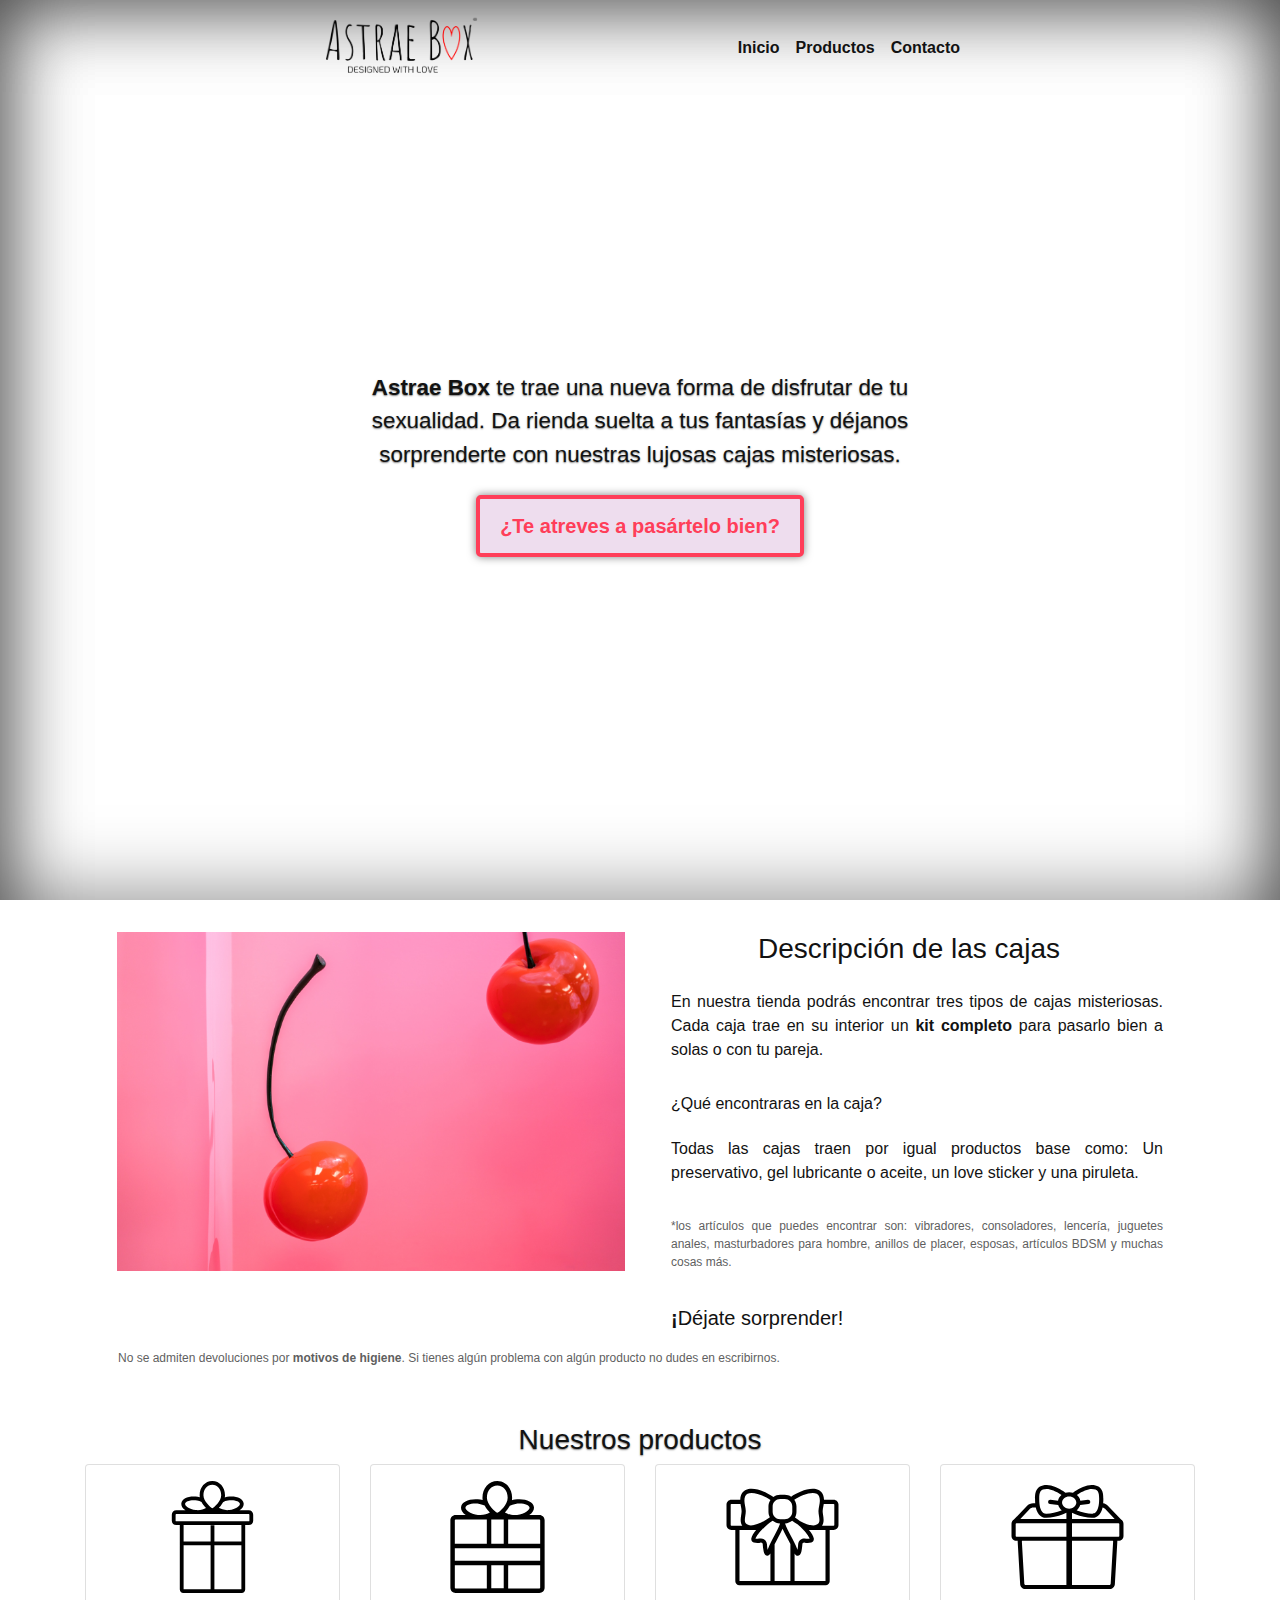
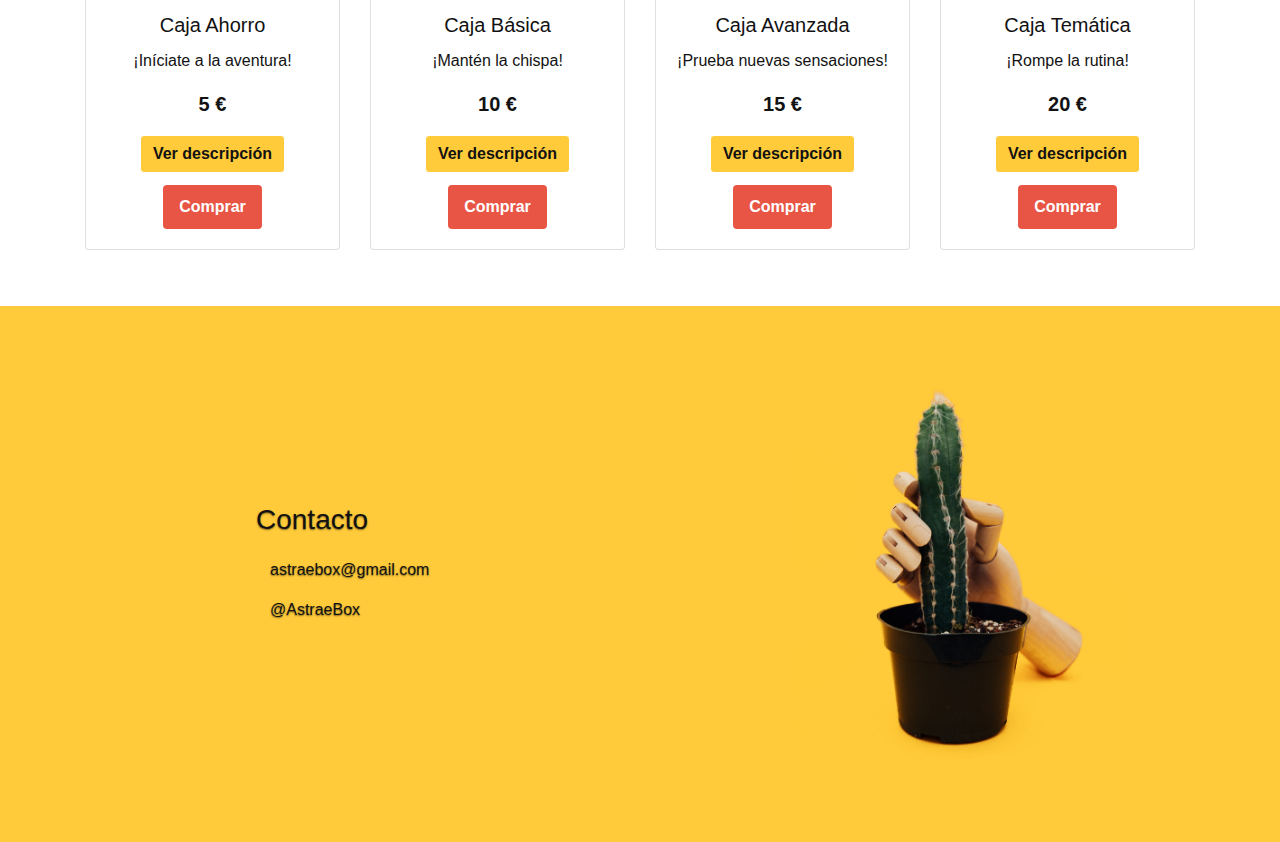
==== index.html @ c1726069 "Versión beta página inicio" ====
<!DOCTYPE html>
<html class="no-js" lang="en">
    <head>
        <title>Astrae Box</title>
        <meta name="description" content="Nuevas Sorpresas cada mes y sin Suscripciones. Descubre la Sexualidad como nunca antes.
        Para ti, para tu pareja o para tus amigos, adéntrate al mundo de la Pasión." />
        <meta http-equiv="x-ua-compatible" content="ie=edge">
	    <meta name="viewport" content="width=device-width, initial-scale=1.0" />

        <link rel="stylesheet" href="https://fonts.googleapis.com/css?family=Raleway:400,800">
        <link rel="stylesheet" href="https://use.fontawesome.com/releases/v5.5.0/css/all.css" integrity="sha384-B4dIYHKNBt8Bc12p+WXckhzcICo0wtJAoU8YZTY5qE0Id1GSseTk6S+L3BlXeVIU" crossorigin="anonymous">
        <!--link rel="stylesheet" href="/css/bootstrap.css">-->
        <link rel="stylesheet" href="https://stackpath.bootstrapcdn.com/bootstrap/4.1.3/css/bootstrap.min.css" integrity="sha384-MCw98/SFnGE8fJT3GXwEOngsV7Zt27NXFoaoApmYm81iuXoPkFOJwJ8ERdknLPMO" crossorigin="anonymous">
        <link rel="stylesheet" href="/css/styles.css">
    </head>

    <body class="text-center">
        <!-- Cover -->
        <div class="cover-container d-flex mx-auto">
            <div class="cover-wrapper d-flex p-3 mx-auto flex-column">
                <header class="masthead mb-auto">
                    <div class="inner">
                        <img class="masthead-brand nav-logotipo" src="/assets/logo.png" alt="Logotipo Astrae Box">                        
                    </div>
                    <nav class="nav navbar-expand-sm nav-masthead justify-content-center">
                        <a href="#descripcion" class="nav-link smooth-scroll">Inicio</a>
                        <a href="#productos" class="nav-link smooth-scroll">Productos</a>
                        <a href="#contacto" class="nav-link smooth-scroll">Contacto</a>
                    </nav>
                </header>
                <main role="main" class="inner cover">
                    <p class="cover-description"><b>Astrae Box</b> te trae una nueva forma de disfrutar de tu sexualidad. Da rienda suelta a tus fantasías y déjanos sorprenderte con nuestras lujosas cajas misteriosas.</p>
                    <p class="lead">
                        <a href="#productos" class="dat-btn btn btn-lg btn-secondary smooth-scroll">¿Te atreves a pasártelo bien?</a>
                    </p>
                </main>
                <footer class="mastfoot mt-auto">
                    <div class="inner">
                        <p><a class="flecha-abajo smooth-scroll" href="#descripcion">
                            <!--<i class="fas fa-angle-double-down"></i>-->
                            <i class="fas fa-angle-down"></i>
                        </a></p>
                    </div>
                </footer>
            </div>
        </div>
        <div class="secciones container-fluid">
            <!-- Descripción -->
            <div id="descripcion" class="descripcion-container seccion row mx-auto">
                <div class="col-sm-6">
                    <img class="img-fluid" src="/assets/cerezas.jpg" alt="">
                </div>
                <div class="col-sm-6 descripcion-texto">
                    <h3>Descripción de las cajas</h3>
                    <div class="text-justify">
                        <p>En nuestra tienda podrás encontrar tres tipos de cajas misteriosas. Cada caja trae en su interior un <b>kit completo</b> para pasarlo bien a solas o con tu pareja.<br/></p>
                        
                        <p class="h6">¿Qué encontraras en la caja?</p>
                        <p>Todas las cajas traen por igual productos base como: Un preservativo, gel lubricante o aceite, un love sticker y una piruleta.

                        <p class="texto-claro">*los artículos que puedes encontrar son: vibradores, consoladores, lencería, juguetes anales, masturbadores para hombre, anillos de placer, esposas, artículos BDSM y muchas cosas más.<br/></p>
                        <p class="blockquote"><span class="h5"><b>¡</b>Déjate sorprender!</span></p>
                    </div>
                </div>
                <span class="mensaje-devoluciones texto-claro text-center">No se admiten devoluciones por <b>motivos de higiene</b>. Si tienes algún problema con algún producto no dudes en escribirnos.</span>
            </div>
            <!-- Productos -->
            <div id="productos" class="productos-container row mx-auto">
                <h3 id="titulo-productos" class="text-center col-md-12">Nuestros productos</h3><br/>
                <div class="col-md-3">
                    <div class="card">
                        <img class="card-img-top" src="/assets/caja-ahorro.svg" alt="Card image cap">
                        <div class="card-body">
                            <h5 class="card-title">Caja Ahorro</h5>
                            <p class="card-text">¡Iníciate a la aventura!</p>
                            <p class="card-text"><span class="precio">5 €</span></p>
                            <a class="btn btn-primary" data-toggle="collapse" href="#descripcion-A" role="button" aria-expanded="false" aria-controls="descripcion-A">Ver descripción</a>
                            <a href="/comprar.html" class="btn btn-secondary btn-compra font-weight-bold">Comprar</a>
                            <div class="card-text collapse descripcion-producto text-left" id="descripcion-A">
                                <b class="">Descripción: <br/></b>
                                <ul class="list-group">
                                    <li class="list-group-item">Preservativo</li>
                                    <li class="list-group-item">Lubricante</li>
                                    <li class="list-group-item">Piruleta</li>
                                    <li class="list-group-item">Love sticker</li>
                                    <li class="list-group-item">Accesorio erótico</li>
                                </ul>
                            </div>
                        </div>
                    </div>
                </div>
                <div class="col-md-3">
                    <div class="card">
                        <img class="card-img-top" src="/assets/caja-s.svg" alt="Card image cap">
                        <div class="card-body">
                            <h5 class="card-title">Caja Básica</h5>
                            <p class="card-text">¡Mantén la chispa!</p>
                            <p class="card-text"><span class="precio">10 €</span></p>
                            <a class="btn btn-primary" data-toggle="collapse" href="#descripcion-S" role="button" aria-expanded="false" aria-controls="descripcion-S">Ver descripción</a>
                            <a href="/comprar.html" class="btn btn-secondary btn-compra font-weight-bold">Comprar</a>
                            <div class="card-text collapse descripcion-producto text-left" id="descripcion-S">
                                <b class="">Descripción: <br/></b>
                                <ul class="list-group">
                                    <li class="list-group-item">Preservativo</li>
                                    <li class="list-group-item">Lubricante</li>
                                    <li class="list-group-item">Piruleta</li>
                                    <li class="list-group-item">Love sticker</li>
                                    <li class="list-group-item">Juguete erótico</li>
                                </ul>
                            </div>
                        </div>
                    </div>
                </div>
                <div class="col-md-3">
                    <div class="card">
                        <img class="card-img-top" src="/assets/caja-m.svg" alt="Card image cap">
                        <div class="card-body">
                            <h5 class="card-title">Caja Avanzada</h5>
                            <p class="card-text">¡Prueba nuevas sensaciones!</p>
                            <p class="card-text"><span class="precio">15 €</span></p>
                            <a class="btn btn-primary" data-toggle="collapse" href="#descripcion-M" role="button" aria-expanded="false" aria-controls="descripcion-M">Ver descripción</a>
                            <a href="/comprar.html" class="btn btn-secondary btn-compra font-weight-bold">Comprar</a>
                            <div class="card-text collapse descripcion-producto text-left" id="descripcion-M">
                                <b class="">Descripción: <br/></b>
                                <ul class="list-group">
                                    <li class="list-group-item">Preservativo</li>
                                    <li class="list-group-item">Lubricante</li>
                                    <li class="list-group-item">Piruleta</li>
                                    <li class="list-group-item">Love sticker</li>
                                    <li class="list-group-item">Juguete erótico</li>
                                    <li class="list-group-item">Accesorio erótico</li>
                                    <li class="list-group-item">Lencería</li>
                                </ul>
                            </div>
                        </div>
                    </div>
                </div>
                <div class="col-md-3">
                    <div class="card">
                        <img class="card-img-top" src="/assets/caja-l-1.svg" alt="Card image cap">
                        <div class="card-body">
                            <h5 class="card-title">Caja Temática</h5>
                            <p class="card-text">¡Rompe la rutina!</p>
                            <p class="card-text"><span class="precio">20 €</span></p>
                            <a class="btn btn-primary" data-toggle="collapse" href="#descripcion-L" role="button" aria-expanded="false" aria-controls="descripcion-L">Ver descripción</a>
                            <a href="/comprar.html" class="btn btn-secondary btn-compra font-weight-bold">Comprar</a>
                            <div class="card-text collapse descripcion-producto text-left" id="descripcion-L">
                                <b class="">Descripción: <br/></b>
                                <ul class="list-group">
                                    <li class="list-group-item">
                                    Cajas TEMATIZADAS, cada mes una temática especial. <br/><br/>
                                    Puedes elegir la temática del mes en las encuestas de nuestro INSTAGRAM @astraebox
                                    </li>
                                </ul>
                            </div>
                        </div>
                    </div>
                </div>
            </div>
            <div id="contacto" class="contacto-container row">
                <div class="col-sm-6 my-auto text-left contacto-info">
                    <h3 class="titulo-contacto">Contacto</h3>
                    <span class="d-flex align-middle"><i class="far fa-envelope"></i>    astraebox@gmail.com<br/></span>
                    <span class="d-flex align-middle"><i class="fab fa-instagram"></i>    @AstraeBox</span>
                </div>
                <div class="col-sm-6">
                    <img class="img-fluid" src="/assets/img-contacto.jpg" alt="">
                </div>
            </div>
        </div>


        <!-- Scripts -->
        <script src="https://js.stripe.com/v3/"></script>
        <script src="/js/jquery.min.js"></script>
        <script src="/js/bootstrap.min.js"></script>
        <script>
            $("a.smooth-scroll").on('click', function(e) {
            
                // prevent default anchor click behavior
                e.preventDefault();
                
                // store hash
                var hash = this.hash;
                
                // animate
                $('html, body').animate({
                    scrollTop: $(hash).offset().top
                }, 300, function(){
                
                    // when done, add hash to url
                    // (default click behaviour)
                    window.location.hash = hash;
                });
                
            });
        </script>
    </body>
</html>
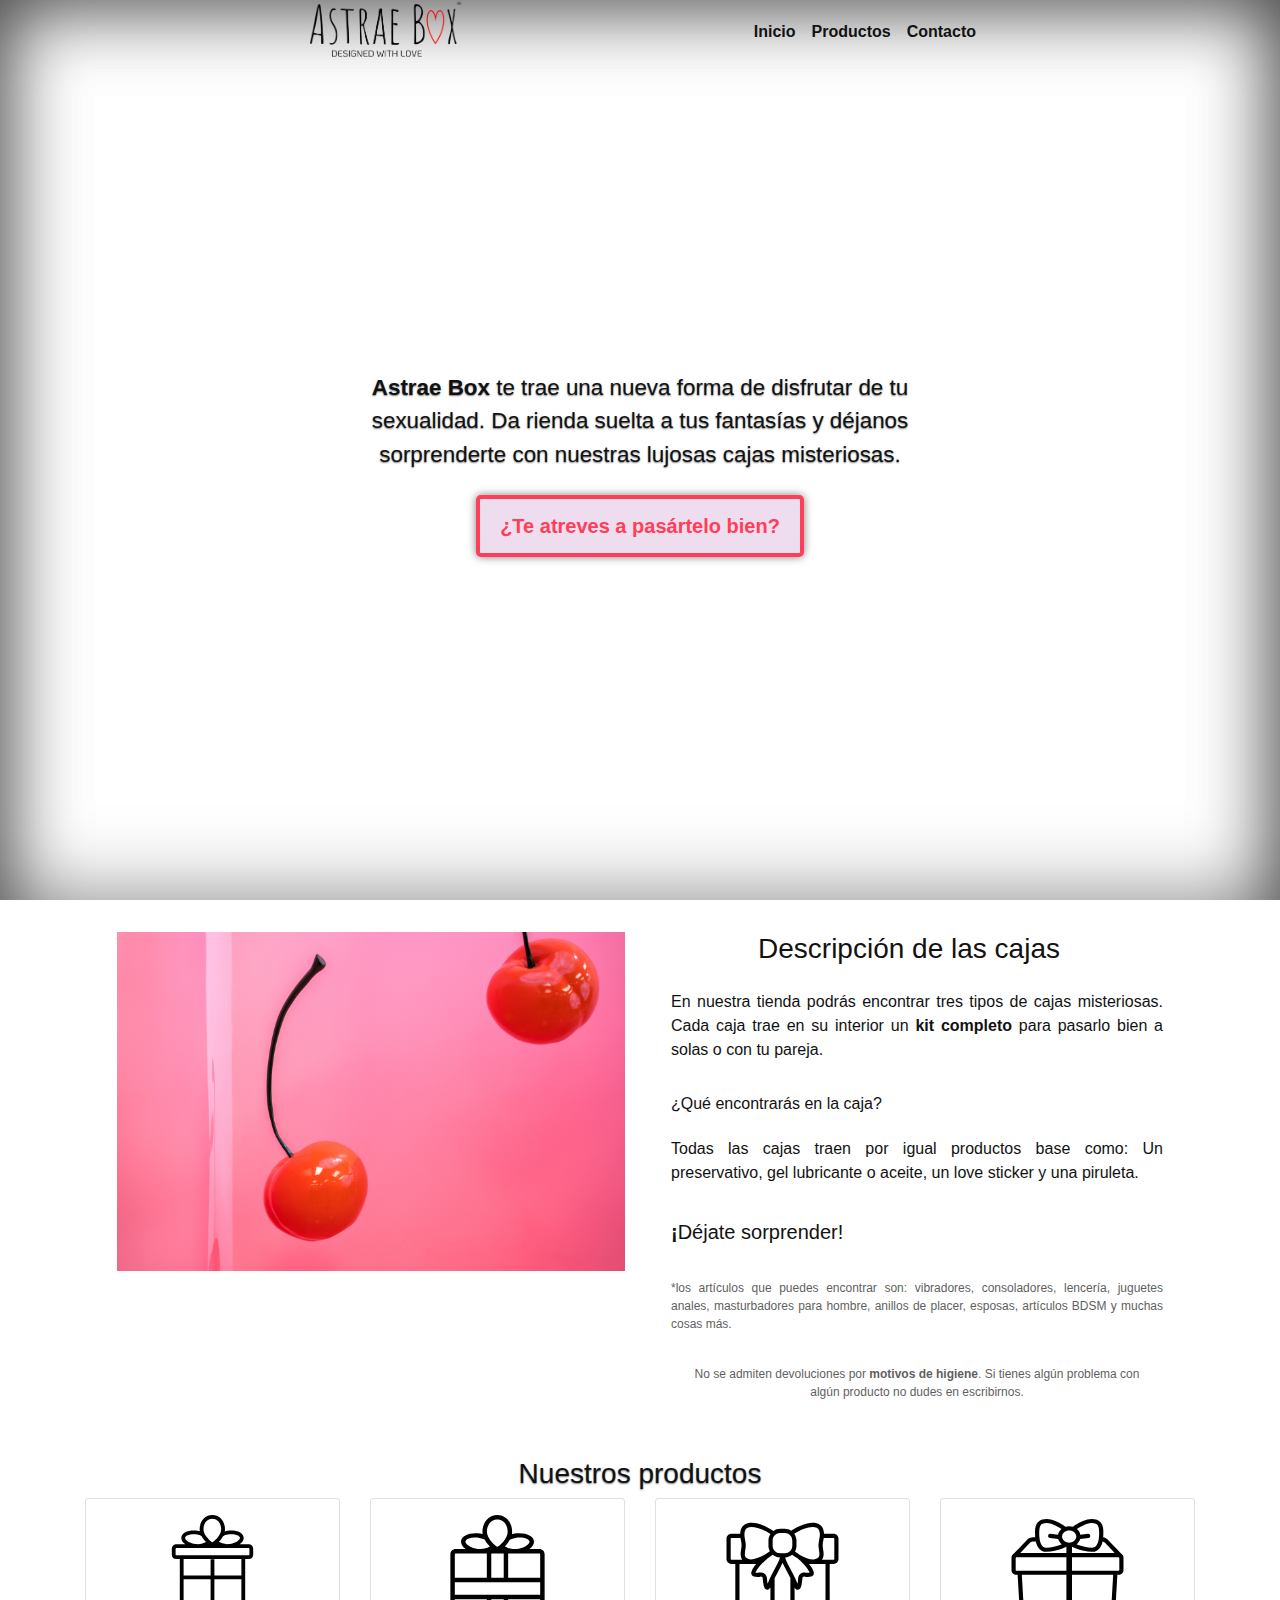
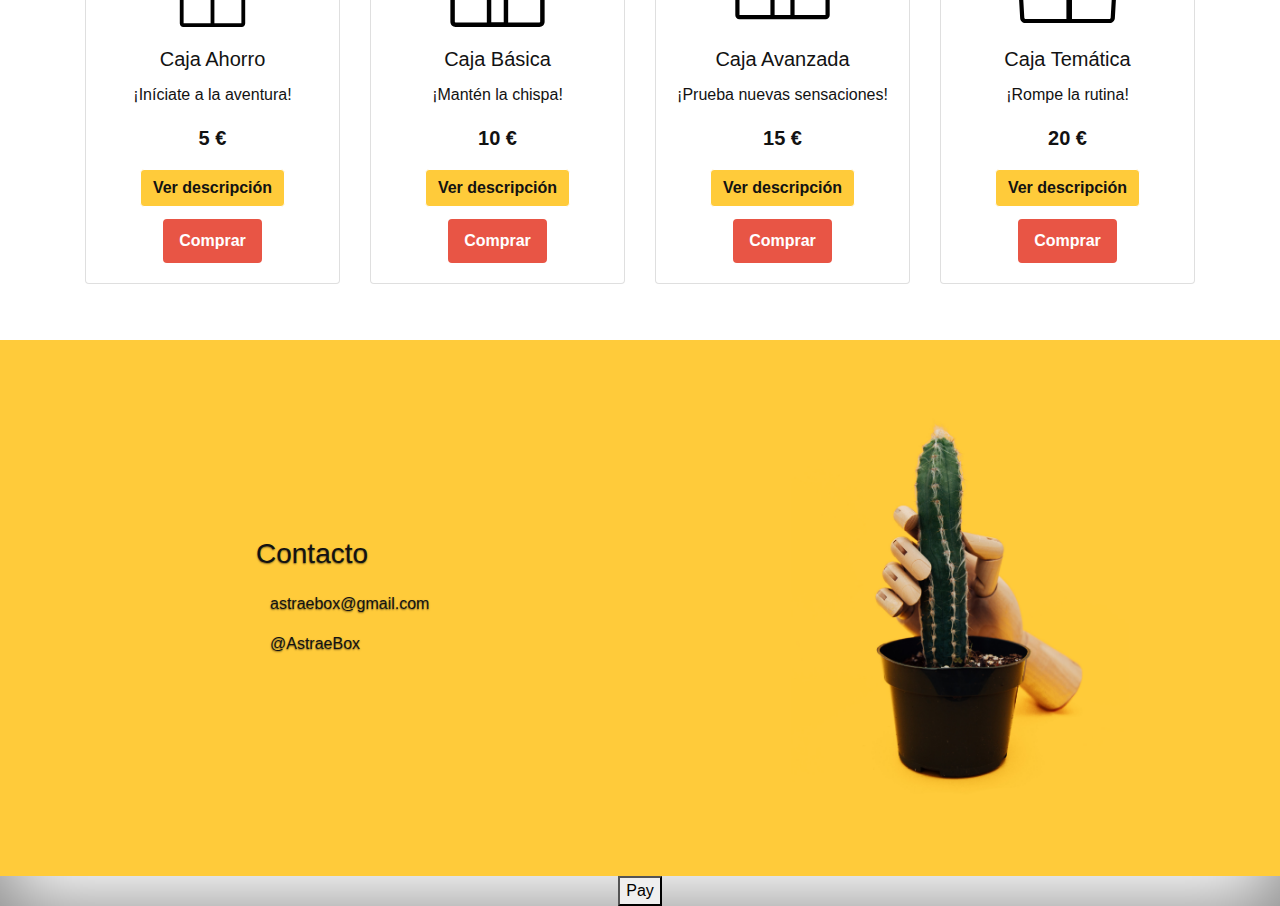
==== commit b80c4ef4: "Prueba final pago" ====
--- a/index.html
+++ b/index.html
@@ -1,199 +1,244 @@
 <!DOCTYPE html>
 <html class="no-js" lang="en">
-    <head>
-        <title>Astrae Box</title>
-        <meta name="description" content="Nuevas Sorpresas cada mes y sin Suscripciones. Descubre la Sexualidad como nunca antes.
-        Para ti, para tu pareja o para tus amigos, adéntrate al mundo de la Pasión." />
-        <meta http-equiv="x-ua-compatible" content="ie=edge">
-	    <meta name="viewport" content="width=device-width, initial-scale=1.0" />
-
-        <link rel="stylesheet" href="https://fonts.googleapis.com/css?family=Raleway:400,800">
-        <link rel="stylesheet" href="https://use.fontawesome.com/releases/v5.5.0/css/all.css" integrity="sha384-B4dIYHKNBt8Bc12p+WXckhzcICo0wtJAoU8YZTY5qE0Id1GSseTk6S+L3BlXeVIU" crossorigin="anonymous">
-        <!--link rel="stylesheet" href="/css/bootstrap.css">-->
-        <link rel="stylesheet" href="https://stackpath.bootstrapcdn.com/bootstrap/4.1.3/css/bootstrap.min.css" integrity="sha384-MCw98/SFnGE8fJT3GXwEOngsV7Zt27NXFoaoApmYm81iuXoPkFOJwJ8ERdknLPMO" crossorigin="anonymous">
-        <link rel="stylesheet" href="/css/styles.css">
-    </head>
-
-    <body class="text-center">
-        <!-- Cover -->
-        <div class="cover-container d-flex mx-auto">
-            <div class="cover-wrapper d-flex p-3 mx-auto flex-column">
-                <header class="masthead mb-auto">
-                    <div class="inner">
-                        <img class="masthead-brand nav-logotipo" src="/assets/logo.png" alt="Logotipo Astrae Box">                        
-                    </div>
-                    <nav class="nav navbar-expand-sm nav-masthead justify-content-center">
-                        <a href="#descripcion" class="nav-link smooth-scroll">Inicio</a>
-                        <a href="#productos" class="nav-link smooth-scroll">Productos</a>
-                        <a href="#contacto" class="nav-link smooth-scroll">Contacto</a>
-                    </nav>
-                </header>
-                <main role="main" class="inner cover">
-                    <p class="cover-description"><b>Astrae Box</b> te trae una nueva forma de disfrutar de tu sexualidad. Da rienda suelta a tus fantasías y déjanos sorprenderte con nuestras lujosas cajas misteriosas.</p>
-                    <p class="lead">
-                        <a href="#productos" class="dat-btn btn btn-lg btn-secondary smooth-scroll">¿Te atreves a pasártelo bien?</a>
-                    </p>
-                </main>
-                <footer class="mastfoot mt-auto">
-                    <div class="inner">
-                        <p><a class="flecha-abajo smooth-scroll" href="#descripcion">
-                            <!--<i class="fas fa-angle-double-down"></i>-->
-                            <i class="fas fa-angle-down"></i>
-                        </a></p>
-                    </div>
-                </footer>
-            </div>
-        </div>
-        <div class="secciones container-fluid">
-            <!-- Descripción -->
-            <div id="descripcion" class="descripcion-container seccion row mx-auto">
-                <div class="col-sm-6">
-                    <img class="img-fluid" src="/assets/cerezas.jpg" alt="">
-                </div>
-                <div class="col-sm-6 descripcion-texto">
-                    <h3>Descripción de las cajas</h3>
-                    <div class="text-justify">
-                        <p>En nuestra tienda podrás encontrar tres tipos de cajas misteriosas. Cada caja trae en su interior un <b>kit completo</b> para pasarlo bien a solas o con tu pareja.<br/></p>
-                        
-                        <p class="h6">¿Qué encontraras en la caja?</p>
-                        <p>Todas las cajas traen por igual productos base como: Un preservativo, gel lubricante o aceite, un love sticker y una piruleta.
-
-                        <p class="texto-claro">*los artículos que puedes encontrar son: vibradores, consoladores, lencería, juguetes anales, masturbadores para hombre, anillos de placer, esposas, artículos BDSM y muchas cosas más.<br/></p>
-                        <p class="blockquote"><span class="h5"><b>¡</b>Déjate sorprender!</span></p>
-                    </div>
-                </div>
-                <span class="mensaje-devoluciones texto-claro text-center">No se admiten devoluciones por <b>motivos de higiene</b>. Si tienes algún problema con algún producto no dudes en escribirnos.</span>
-            </div>
-            <!-- Productos -->
-            <div id="productos" class="productos-container row mx-auto">
-                <h3 id="titulo-productos" class="text-center col-md-12">Nuestros productos</h3><br/>
-                <div class="col-md-3">
-                    <div class="card">
-                        <img class="card-img-top" src="/assets/caja-ahorro.svg" alt="Card image cap">
-                        <div class="card-body">
-                            <h5 class="card-title">Caja Ahorro</h5>
-                            <p class="card-text">¡Iníciate a la aventura!</p>
-                            <p class="card-text"><span class="precio">5 €</span></p>
-                            <a class="btn btn-primary" data-toggle="collapse" href="#descripcion-A" role="button" aria-expanded="false" aria-controls="descripcion-A">Ver descripción</a>
-                            <a href="/comprar.html" class="btn btn-secondary btn-compra font-weight-bold">Comprar</a>
-                            <div class="card-text collapse descripcion-producto text-left" id="descripcion-A">
-                                <b class="">Descripción: <br/></b>
-                                <ul class="list-group">
-                                    <li class="list-group-item">Preservativo</li>
-                                    <li class="list-group-item">Lubricante</li>
-                                    <li class="list-group-item">Piruleta</li>
-                                    <li class="list-group-item">Love sticker</li>
-                                    <li class="list-group-item">Accesorio erótico</li>
-                                </ul>
-                            </div>
-                        </div>
-                    </div>
-                </div>
-                <div class="col-md-3">
-                    <div class="card">
-                        <img class="card-img-top" src="/assets/caja-s.svg" alt="Card image cap">
-                        <div class="card-body">
-                            <h5 class="card-title">Caja Básica</h5>
-                            <p class="card-text">¡Mantén la chispa!</p>
-                            <p class="card-text"><span class="precio">10 €</span></p>
-                            <a class="btn btn-primary" data-toggle="collapse" href="#descripcion-S" role="button" aria-expanded="false" aria-controls="descripcion-S">Ver descripción</a>
-                            <a href="/comprar.html" class="btn btn-secondary btn-compra font-weight-bold">Comprar</a>
-                            <div class="card-text collapse descripcion-producto text-left" id="descripcion-S">
-                                <b class="">Descripción: <br/></b>
-                                <ul class="list-group">
-                                    <li class="list-group-item">Preservativo</li>
-                                    <li class="list-group-item">Lubricante</li>
-                                    <li class="list-group-item">Piruleta</li>
-                                    <li class="list-group-item">Love sticker</li>
-                                    <li class="list-group-item">Juguete erótico</li>
-                                </ul>
-                            </div>
-                        </div>
-                    </div>
-                </div>
-                <div class="col-md-3">
-                    <div class="card">
-                        <img class="card-img-top" src="/assets/caja-m.svg" alt="Card image cap">
-                        <div class="card-body">
-                            <h5 class="card-title">Caja Avanzada</h5>
-                            <p class="card-text">¡Prueba nuevas sensaciones!</p>
-                            <p class="card-text"><span class="precio">15 €</span></p>
-                            <a class="btn btn-primary" data-toggle="collapse" href="#descripcion-M" role="button" aria-expanded="false" aria-controls="descripcion-M">Ver descripción</a>
-                            <a href="/comprar.html" class="btn btn-secondary btn-compra font-weight-bold">Comprar</a>
-                            <div class="card-text collapse descripcion-producto text-left" id="descripcion-M">
-                                <b class="">Descripción: <br/></b>
-                                <ul class="list-group">
-                                    <li class="list-group-item">Preservativo</li>
-                                    <li class="list-group-item">Lubricante</li>
-                                    <li class="list-group-item">Piruleta</li>
-                                    <li class="list-group-item">Love sticker</li>
-                                    <li class="list-group-item">Juguete erótico</li>
-                                    <li class="list-group-item">Accesorio erótico</li>
-                                    <li class="list-group-item">Lencería</li>
-                                </ul>
-                            </div>
-                        </div>
-                    </div>
-                </div>
-                <div class="col-md-3">
-                    <div class="card">
-                        <img class="card-img-top" src="/assets/caja-l-1.svg" alt="Card image cap">
-                        <div class="card-body">
-                            <h5 class="card-title">Caja Temática</h5>
-                            <p class="card-text">¡Rompe la rutina!</p>
-                            <p class="card-text"><span class="precio">20 €</span></p>
-                            <a class="btn btn-primary" data-toggle="collapse" href="#descripcion-L" role="button" aria-expanded="false" aria-controls="descripcion-L">Ver descripción</a>
-                            <a href="/comprar.html" class="btn btn-secondary btn-compra font-weight-bold">Comprar</a>
-                            <div class="card-text collapse descripcion-producto text-left" id="descripcion-L">
-                                <b class="">Descripción: <br/></b>
-                                <ul class="list-group">
-                                    <li class="list-group-item">
-                                    Cajas TEMATIZADAS, cada mes una temática especial. <br/><br/>
-                                    Puedes elegir la temática del mes en las encuestas de nuestro INSTAGRAM @astraebox
-                                    </li>
-                                </ul>
-                            </div>
-                        </div>
-                    </div>
-                </div>
-            </div>
-            <div id="contacto" class="contacto-container row">
-                <div class="col-sm-6 my-auto text-left contacto-info">
-                    <h3 class="titulo-contacto">Contacto</h3>
-                    <span class="d-flex align-middle"><i class="far fa-envelope"></i>    astraebox@gmail.com<br/></span>
-                    <span class="d-flex align-middle"><i class="fab fa-instagram"></i>    @AstraeBox</span>
-                </div>
-                <div class="col-sm-6">
-                    <img class="img-fluid" src="/assets/img-contacto.jpg" alt="">
-                </div>
-            </div>
-        </div>
-
-
-        <!-- Scripts -->
-        <script src="https://js.stripe.com/v3/"></script>
-        <script src="/js/jquery.min.js"></script>
-        <script src="/js/bootstrap.min.js"></script>
-        <script>
-            $("a.smooth-scroll").on('click', function(e) {
+<head>
+    <title>Astrae Box</title>
+    <meta name="description" content="Nuevas Sorpresas cada mes y sin Suscripciones. Descubre la Sexualidad como nunca antes.
+    Para ti, para tu pareja o para tus amigos, adéntrate al mundo de la Pasión." />
+    <meta http-equiv="x-ua-compatible" content="ie=edge">
+    <meta name="viewport" content="width=device-width, initial-scale=1.0" />
+
+    <link rel="stylesheet" href="https://fonts.googleapis.com/css?family=Raleway:400,800">
+    <link rel="stylesheet" href="https://use.fontawesome.com/releases/v5.5.0/css/all.css" integrity="sha384-B4dIYHKNBt8Bc12p+WXckhzcICo0wtJAoU8YZTY5qE0Id1GSseTk6S+L3BlXeVIU" crossorigin="anonymous">
+    <!--link rel="stylesheet" href="/css/bootstrap.css">-->
+    <link rel="stylesheet" href="https://stackpath.bootstrapcdn.com/bootstrap/4.1.3/css/bootstrap.min.css" integrity="sha384-MCw98/SFnGE8fJT3GXwEOngsV7Zt27NXFoaoApmYm81iuXoPkFOJwJ8ERdknLPMO" crossorigin="anonymous">
+    <link rel="stylesheet" href="/css/styles.css">
+</head>
+<body class="text-center">
+    <!-- Sección Cover -->
+    <div class="cover-container d-flex mx-auto">
+        <div class="cover-wrapper d-flex mx-auto flex-column">
+            <header class="masthead mb-auto">
+                <div class="inner">
+                    <img class="masthead-brand nav-logotipo" src="/assets/logo.png" alt="Logotipo Astrae Box">                        
+                </div>
+                <nav class="nav navbar-expand-sm nav-masthead justify-content-center">
+                    <a href="#descripcion" class="nav-link smooth-scroll">Inicio</a>
+                    <a href="#productos" class="nav-link smooth-scroll">Productos</a>
+                    <a href="#contacto" class="nav-link smooth-scroll">Contacto</a>
+                </nav>
+            </header>
+            <main role="main" class="inner cover">
+                <p class="cover-description"><b>Astrae Box</b> te trae una nueva forma de disfrutar de tu sexualidad. Da rienda suelta a tus fantasías y déjanos sorprenderte con nuestras lujosas cajas misteriosas.</p>
+                <p class="lead">
+                    <a href="#productos" id="boton-action" class="dat-btn btn btn-lg btn-secondary smooth-scroll">¿Te atreves a pasártelo bien?</a>
+                </p>
+            </main>
+            <footer class="mastfoot mt-auto">
+                <div class="inner">
+                    <p><a class="flecha-abajo smooth-scroll" href="#descripcion">
+                        <!--<i class="fas fa-angle-double-down"></i>-->
+                        <i class="fas fa-angle-down"></i>
+                    </a></p>
+                </div>
+            </footer>
+        </div>
+    </div>
+    <!-- Wrapper resto de secciones -->
+    <div class="secciones container-fluid">
+        <!-- Sección Descripción -->
+        <div id="descripcion" class="descripcion-container seccion row mx-auto">
+            <div class="col-sm-6">
+                <img class="img-fluid" src="/assets/cerezas.jpg" alt="">
+            </div>
+            <div class="col-sm-6 descripcion-texto">
+                <h3>Descripción de las cajas</h3>
+                <div class="text-justify">
+                    <p>En nuestra tienda podrás encontrar tres tipos de cajas misteriosas. Cada caja trae en su interior un <b>kit completo</b> para pasarlo bien a solas o con tu pareja.<br/></p>
+                    
+                    <p class="h6">¿Qué encontrarás en la caja?</p>
+                    <p>Todas las cajas traen por igual productos base como: Un preservativo, gel lubricante o aceite, un love sticker y una piruleta.
+                    <p class="blockquote"><span class="h5"><b>¡</b>Déjate sorprender!</span></p>
+                    <!-- Aclaraciones -->
+                    <p class="texto-claro">*los artículos que puedes encontrar son: vibradores, consoladores, lencería, juguetes anales, masturbadores para hombre, anillos de placer, esposas, artículos BDSM y muchas cosas más.<br/></p>
+                    <p class="mensaje-devoluciones texto-claro">No se admiten devoluciones por <b>motivos de higiene</b>. Si tienes algún problema con algún producto no dudes en escribirnos.</p>
+                </div>
+            </div>
             
-                // prevent default anchor click behavior
-                e.preventDefault();
+        </div>
+        <!-- Sección Productos -->
+        <div id="productos" class="productos-container row mx-auto">
+            <h3 id="titulo-productos" class="text-center col-md-12">Nuestros productos</h3><br/>
+            <div class="col-md-3 tarjeta-producto">
+                <div class="card">
+                    <img class="card-img-top" src="/assets/caja-ahorro.svg" alt="Card image cap">
+                    <div class="card-body">
+                        <h5 class="card-title">Caja Ahorro</h5>
+                        <p class="card-text">¡Iníciate a la aventura!</p>
+                        <p class="card-text"><span class="precio">5 €</span></p>
+                        <a class="btn btn-primary" data-toggle="collapse" href="#descripcion-A" role="button" aria-expanded="false" aria-controls="descripcion-A">Ver descripción</a>
+                        <a href="/comprar.html?caja=a" class="btn btn-secondary btn-compra font-weight-bold">Comprar</a>
+                        <div class="card-text collapse descripcion-producto text-left" id="descripcion-A">
+                            <b class="">Descripción: <br/></b>
+                            <ul class="list-group">
+                                <li class="list-group-item">Preservativo</li>
+                                <li class="list-group-item">Lubricante</li>
+                                <li class="list-group-item">Piruleta</li>
+                                <li class="list-group-item">Love sticker</li>
+                                <li class="list-group-item">Accesorio erótico</li>
+                            </ul>
+                        </div>
+                    </div>
+                </div>
+            </div>
+            <div class="col-md-3 tarjeta-producto">
+                <div class="card">
+                    <img class="card-img-top" src="/assets/caja-s.svg" alt="Card image cap">
+                    <div class="card-body">
+                        <h5 class="card-title">Caja Básica</h5>
+                        <p class="card-text">¡Mantén la chispa!</p>
+                        <p class="card-text"><span class="precio">10 €</span></p>
+                        <a class="btn btn-primary" data-toggle="collapse" href="#descripcion-S" role="button" aria-expanded="false" aria-controls="descripcion-S">Ver descripción</a>
+                        <a href="/comprar.html?caja=s" class="btn btn-secondary btn-compra font-weight-bold">Comprar</a>
+                        <div class="card-text collapse descripcion-producto text-left" id="descripcion-S">
+                            <b class="">Descripción: <br/></b>
+                            <ul class="list-group">
+                                <li class="list-group-item">Preservativo</li>
+                                <li class="list-group-item">Lubricante</li>
+                                <li class="list-group-item">Piruleta</li>
+                                <li class="list-group-item">Love sticker</li>
+                                <li class="list-group-item">Juguete erótico</li>
+                            </ul>
+                        </div>
+                    </div>
+                </div>
+            </div>
+            <div class="col-md-3 tarjeta-producto">
+                <div class="card">
+                    <img class="card-img-top" src="/assets/caja-m.svg" alt="Card image cap">
+                    <div class="card-body">
+                        <h5 class="card-title">Caja Avanzada</h5>
+                        <p class="card-text">¡Prueba nuevas sensaciones!</p>
+                        <p class="card-text"><span class="precio">15 €</span></p>
+                        <a class="btn btn-primary" data-toggle="collapse" href="#descripcion-M" role="button" aria-expanded="false" aria-controls="descripcion-M">Ver descripción</a>
+                        <a href="/comprar.html?caja=m" class="btn btn-secondary btn-compra font-weight-bold">Comprar</a>
+                        <div class="card-text collapse descripcion-producto text-left" id="descripcion-M">
+                            <b class="">Descripción: <br/></b>
+                            <ul class="list-group">
+                                <li class="list-group-item">Preservativo</li>
+                                <li class="list-group-item">Lubricante</li>
+                                <li class="list-group-item">Piruleta</li>
+                                <li class="list-group-item">Love sticker</li>
+                                <li class="list-group-item">Juguete erótico</li>
+                                <li class="list-group-item">Accesorio erótico</li>
+                                <li class="list-group-item">Lencería</li>
+                            </ul>
+                        </div>
+                    </div>
+                </div>
+            </div>
+            <div class="col-md-3 tarjeta-producto">
+                <div class="card">
+                    <img class="card-img-top" src="/assets/caja-l-1.svg" alt="Card image cap">
+                    <div class="card-body">
+                        <h5 class="card-title">Caja Temática</h5>
+                        <p class="card-text">¡Rompe la rutina!</p>
+                        <p class="card-text"><span class="precio">20 €</span></p>
+                        <a class="btn btn-primary" data-toggle="collapse" href="#descripcion-L" role="button" aria-expanded="false" aria-controls="descripcion-L">Ver descripción</a>
+                        <a href="/comprar.html?caja=l" class="btn btn-secondary btn-compra font-weight-bold">Comprar</a>
+                        <div class="card-text collapse descripcion-producto text-left" id="descripcion-L">
+                            <b class="">Descripción: <br/></b>
+                            <ul class="list-group text-center">
+                                <li class="list-group-item">
+                                <b>Cajas TEMATIZADAS</b><br/>
+                                cada mes una<br/>
+                                <span class="resalte-color">Temática Especial.</span>
+                                <br/><br/>
+                                <b>Puedes elegir la temática</b><br/>
+                                del mes en nuestras<br/>
+                                encuestas de <u>Instagram</u><br/>
+                                <span class="resalte-color">@astraebox</span>
+                                </li>
+                            </ul>
+                        </div>
+                    </div>
+                </div>
+            </div>
+        </div>
+        <div id="contacto" class="contacto-container row">
+            <div class="col-sm-6 my-auto text-left contacto-info">
+                <h3 class="titulo-contacto">Contacto</h3>
+                <span class="d-flex align-middle"><i class="far fa-envelope"></i>    astraebox@gmail.com<br/></span>
+                <span class="d-flex align-middle"><i class="fab fa-instagram"></i>    @AstraeBox</span>
+            </div>
+            <div class="col-sm-6">
+                <img class="img-fluid" src="/assets/img-contacto.jpg" alt="">
+            </div>
+        </div>
+    </div>
+    <button id="checkout-button">Pay</button>
+    <div id="error-message"></div>
+
+
+            <!-- Scripts -->
+            <script src="https://js.stripe.com/v3/"></script>
+            <script src="/js/jquery.min.js"></script>
+            <script src="/js/bootstrap.min.js"></script>
+            <!-- Smooth scroll -->
+            <script>
+                $("a.smooth-scroll").on('click', function(e) {
                 
-                // store hash
-                var hash = this.hash;
-                
-                // animate
-                $('html, body').animate({
-                    scrollTop: $(hash).offset().top
-                }, 300, function(){
-                
-                    // when done, add hash to url
-                    // (default click behaviour)
-                    window.location.hash = hash;
+                    // prevent default anchor click behavior
+                    e.preventDefault();
+                    
+                    // store hash
+                    var hash = this.hash;
+                    
+                    // animate
+                    $('html, body').animate({
+                        scrollTop: $(hash).offset().top
+                    }, 300, function(){
+                    
+                        // when done, add hash to url
+                        // (default click behaviour)
+                        window.location.hash = hash;
+                    });
+                    
                 });
-                
-            });
-        </script>
-    </body>
+            </script>
+
+            <!-- Load Stripe.js on your website. -->
+    <script src="https://js.stripe.com/v3"></script>
+
+    <!-- Create a button that your customers click to complete their purchase. -->
+
+
+    <script>
+    var stripe = Stripe('pk_test_cRc4ulS65MTe1QmIRrpSnbFt', {
+        betas: ['checkout_beta_4']
+    });
+
+    var checkoutButton = document.getElementById('checkout-button');
+    checkoutButton.addEventListener('click', function () {
+        // When the customer clicks on the button, redirect
+        // them to Checkout.
+        stripe.redirectToCheckout({
+        items: [{sku: 'sku_EMfiaOFmeUV6gT', quantity: 1}],
+
+        // Note that it is not guaranteed your customers will be redirected to this
+        // URL *100%* of the time, it's possible that they could e.g. close the
+        // tab between form submission and the redirect.
+        successUrl: 'https://your-website.com/success',
+        cancelUrl: 'https://your-website.com/canceled',
+        })
+        .then(function (result) {
+        if (result.error) {
+            // If `redirectToCheckout` fails due to a browser or network
+            // error, display the localized error message to your customer.
+            var displayError = document.getElementById('error-message');
+            displayError.textContent = result.error.message;
+        }
+        });
+    });
+    </script>
+</body>
 </html>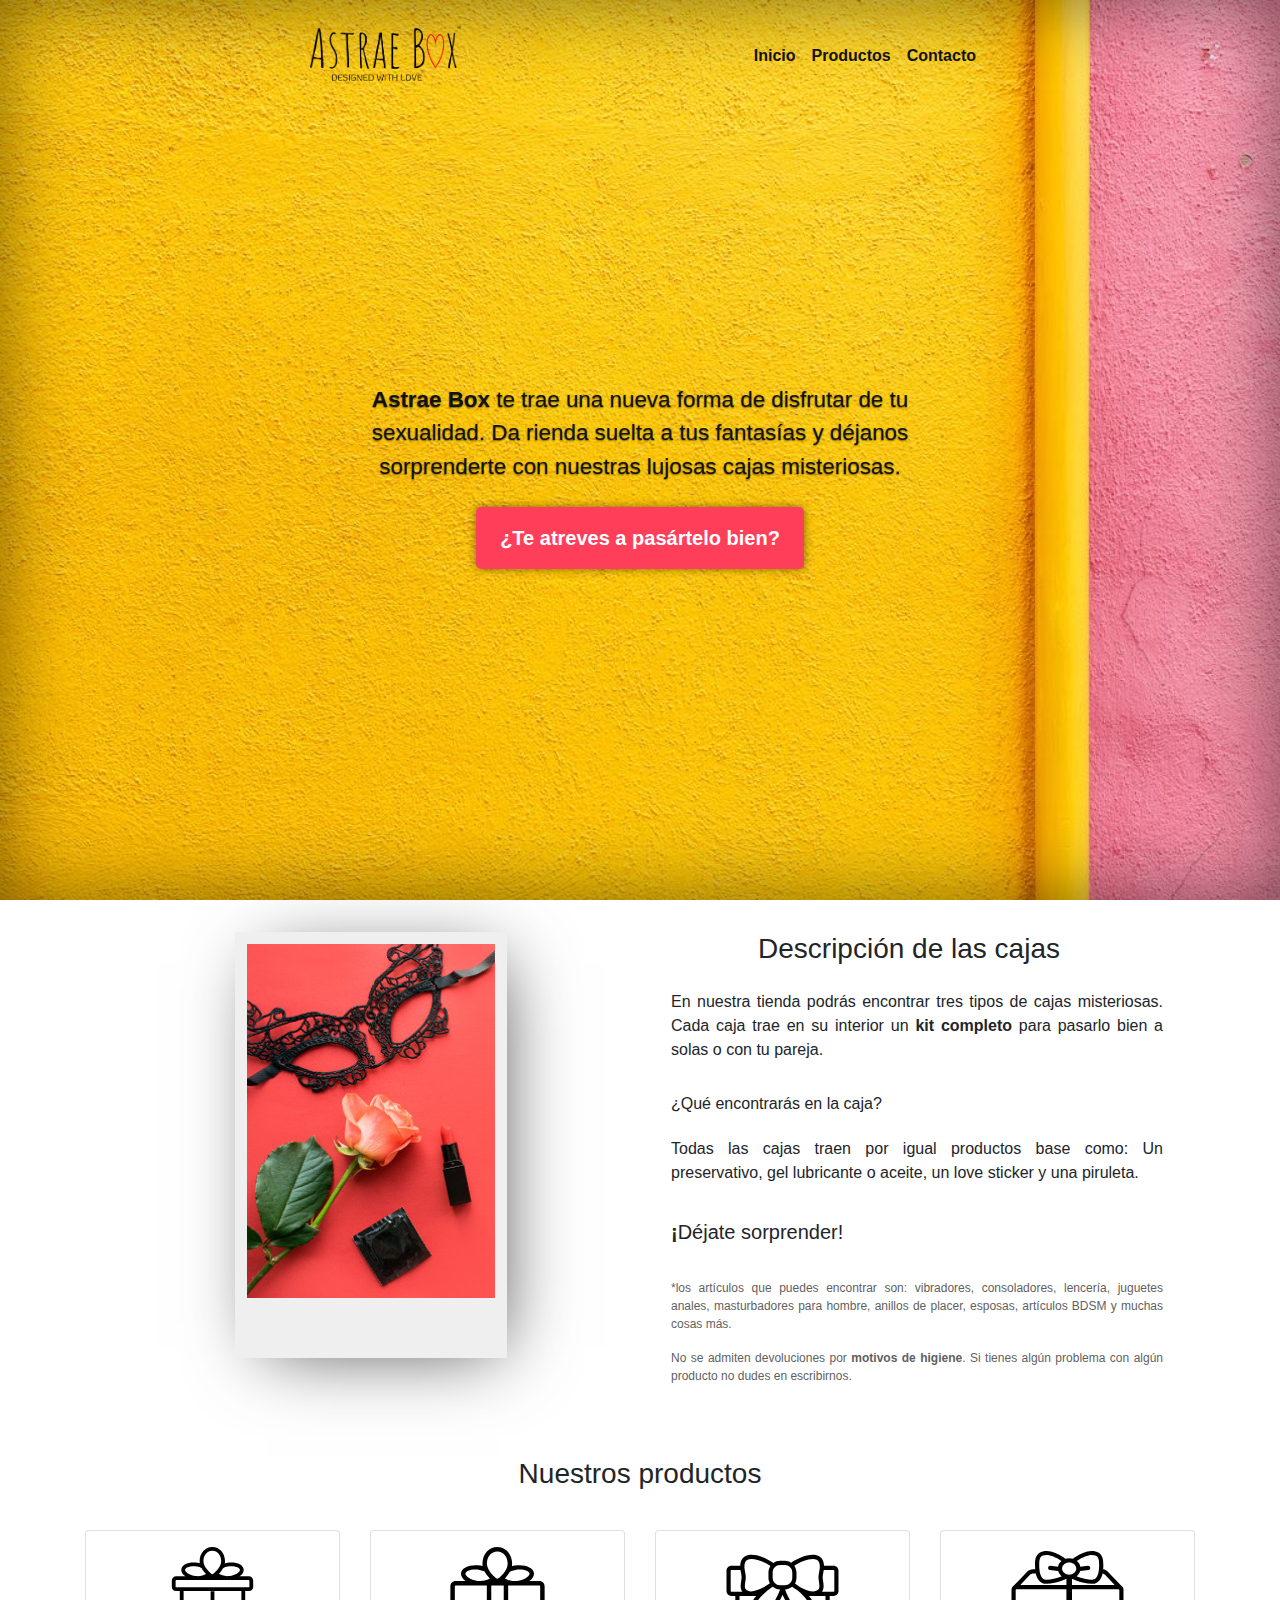
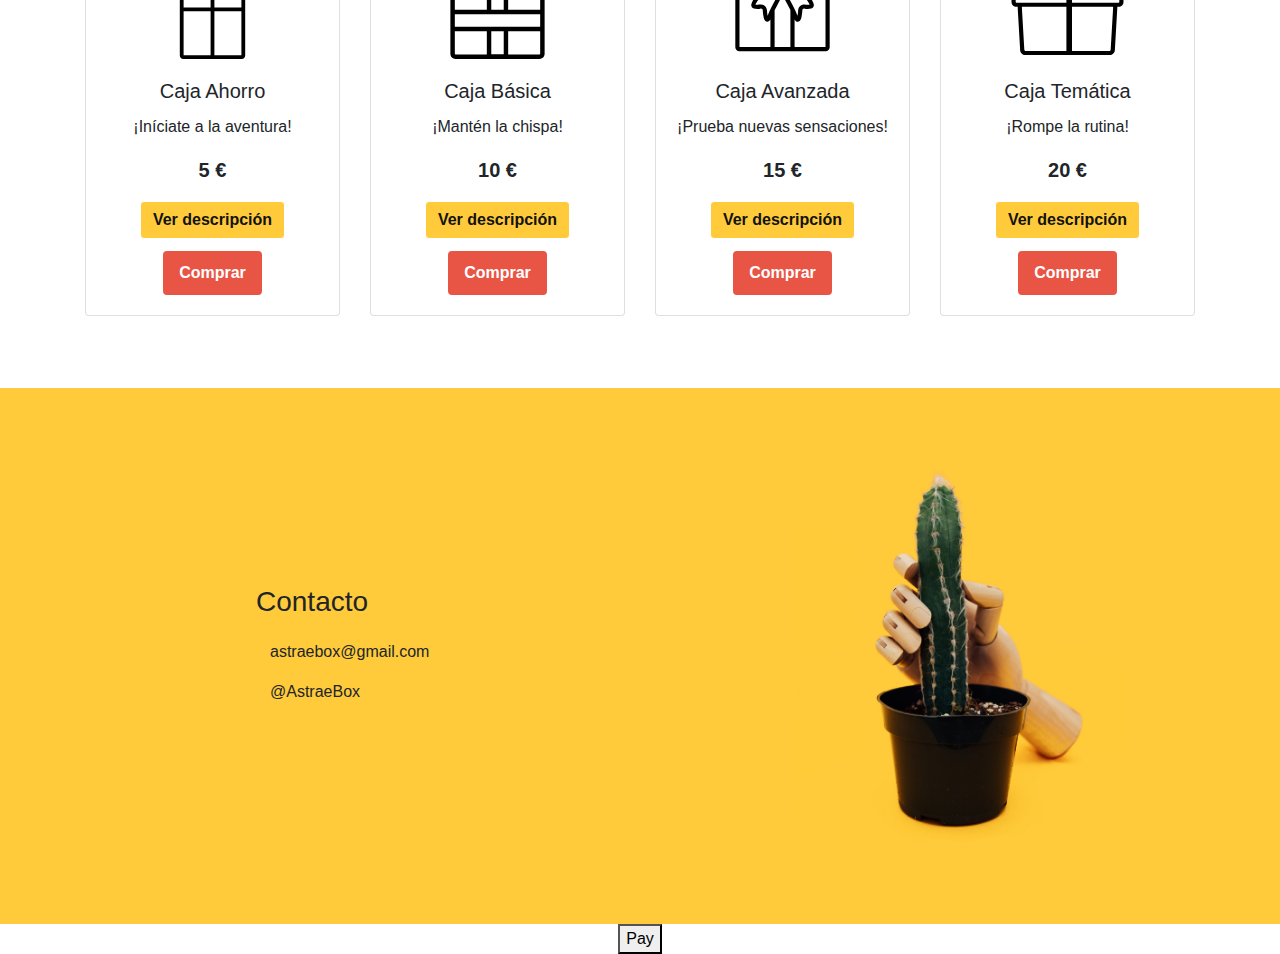
==== commit cb01a057: "Actualizada versión" ====
--- a/index.html
+++ b/index.html
@@ -48,7 +48,7 @@
         <!-- Sección Descripción -->
         <div id="descripcion" class="descripcion-container seccion row mx-auto">
             <div class="col-sm-6">
-                <img class="img-fluid" src="/assets/cerezas.jpg" alt="">
+                <img class="descripcion-img img-fluid" src="/assets/antifaz.png" alt="antifaz">
             </div>
             <div class="col-sm-6 descripcion-texto">
                 <h3>Descripción de las cajas</h3>
@@ -180,7 +180,7 @@
 
 
             <!-- Scripts -->
-            <script src="https://js.stripe.com/v3/"></script>
+            <!-- <script src="https://js.stripe.com/v3/"></script> -->
             <script src="/js/jquery.min.js"></script>
             <script src="/js/bootstrap.min.js"></script>
             <!-- Smooth scroll -->
@@ -222,8 +222,9 @@
         // When the customer clicks on the button, redirect
         // them to Checkout.
         stripe.redirectToCheckout({
-        items: [{sku: 'sku_EMfiaOFmeUV6gT', quantity: 1}],
-
+        items: [{sku: 'sku_EeGZQ5ZMFUl1wT', quantity: 1}],
+        locale: 'es',
+        //billing_address_collection: 'required',
         // Note that it is not guaranteed your customers will be redirected to this
         // URL *100%* of the time, it's possible that they could e.g. close the
         // tab between form submission and the redirect.
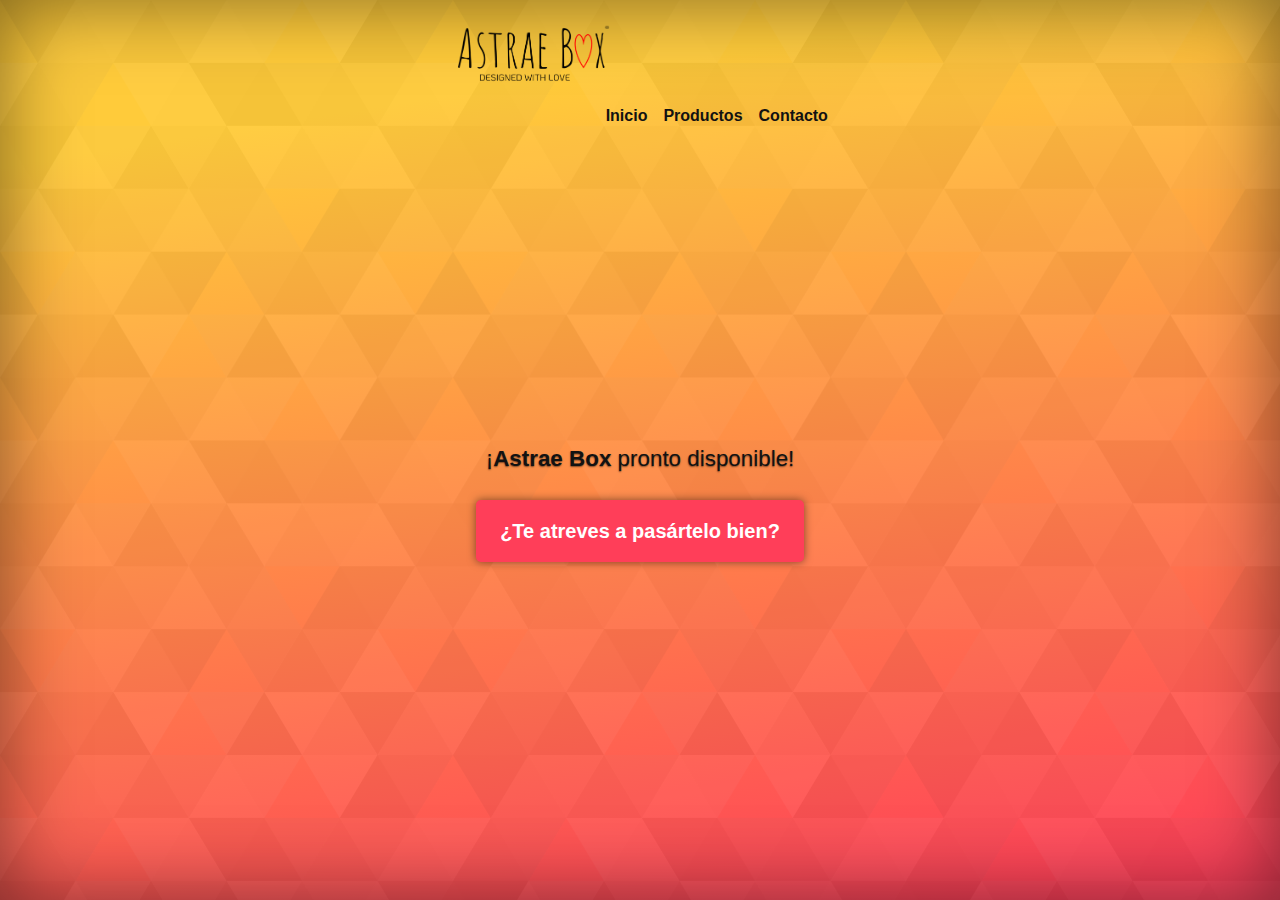
==== commit 5c661c62: "Coming soon message" ====
--- a/index.html
+++ b/index.html
@@ -28,7 +28,7 @@
                 </nav>
             </header>
             <main role="main" class="inner cover">
-                <p class="cover-description"><b>Astrae Box</b> te trae una nueva forma de disfrutar de tu sexualidad. Da rienda suelta a tus fantasías y déjanos sorprenderte con nuestras lujosas cajas misteriosas.</p>
+                <p class="cover-description">¡<b>Astrae Box</b> pronto disponible!</p>
                 <p class="lead">
                     <a href="#productos" id="boton-action" class="dat-btn btn btn-lg btn-secondary smooth-scroll">¿Te atreves a pasártelo bien?</a>
                 </p>
@@ -43,141 +43,6 @@
             </footer>
         </div>
     </div>
-    <!-- Wrapper resto de secciones -->
-    <div class="secciones container-fluid">
-        <!-- Sección Descripción -->
-        <div id="descripcion" class="descripcion-container seccion row mx-auto">
-            <div class="col-sm-6">
-                <img class="descripcion-img img-fluid" src="/assets/antifaz.png" alt="antifaz">
-            </div>
-            <div class="col-sm-6 descripcion-texto">
-                <h3>Descripción de las cajas</h3>
-                <div class="text-justify">
-                    <p>En nuestra tienda podrás encontrar tres tipos de cajas misteriosas. Cada caja trae en su interior un <b>kit completo</b> para pasarlo bien a solas o con tu pareja.<br/></p>
-                    
-                    <p class="h6">¿Qué encontrarás en la caja?</p>
-                    <p>Todas las cajas traen por igual productos base como: Un preservativo, gel lubricante o aceite, un love sticker y una piruleta.
-                    <p class="blockquote"><span class="h5"><b>¡</b>Déjate sorprender!</span></p>
-                    <!-- Aclaraciones -->
-                    <p class="texto-claro">*los artículos que puedes encontrar son: vibradores, consoladores, lencería, juguetes anales, masturbadores para hombre, anillos de placer, esposas, artículos BDSM y muchas cosas más.<br/></p>
-                    <p class="mensaje-devoluciones texto-claro">No se admiten devoluciones por <b>motivos de higiene</b>. Si tienes algún problema con algún producto no dudes en escribirnos.</p>
-                </div>
-            </div>
-            
-        </div>
-        <!-- Sección Productos -->
-        <div id="productos" class="productos-container row mx-auto">
-            <h3 id="titulo-productos" class="text-center col-md-12">Nuestros productos</h3><br/>
-            <div class="col-md-3 tarjeta-producto">
-                <div class="card">
-                    <img class="card-img-top" src="/assets/caja-ahorro.svg" alt="Card image cap">
-                    <div class="card-body">
-                        <h5 class="card-title">Caja Ahorro</h5>
-                        <p class="card-text">¡Iníciate a la aventura!</p>
-                        <p class="card-text"><span class="precio">5 €</span></p>
-                        <a class="btn btn-primary" data-toggle="collapse" href="#descripcion-A" role="button" aria-expanded="false" aria-controls="descripcion-A">Ver descripción</a>
-                        <a href="/comprar.html?caja=a" class="btn btn-secondary btn-compra font-weight-bold">Comprar</a>
-                        <div class="card-text collapse descripcion-producto text-left" id="descripcion-A">
-                            <b class="">Descripción: <br/></b>
-                            <ul class="list-group">
-                                <li class="list-group-item">Preservativo</li>
-                                <li class="list-group-item">Lubricante</li>
-                                <li class="list-group-item">Piruleta</li>
-                                <li class="list-group-item">Love sticker</li>
-                                <li class="list-group-item">Accesorio erótico</li>
-                            </ul>
-                        </div>
-                    </div>
-                </div>
-            </div>
-            <div class="col-md-3 tarjeta-producto">
-                <div class="card">
-                    <img class="card-img-top" src="/assets/caja-s.svg" alt="Card image cap">
-                    <div class="card-body">
-                        <h5 class="card-title">Caja Básica</h5>
-                        <p class="card-text">¡Mantén la chispa!</p>
-                        <p class="card-text"><span class="precio">10 €</span></p>
-                        <a class="btn btn-primary" data-toggle="collapse" href="#descripcion-S" role="button" aria-expanded="false" aria-controls="descripcion-S">Ver descripción</a>
-                        <a href="/comprar.html?caja=s" class="btn btn-secondary btn-compra font-weight-bold">Comprar</a>
-                        <div class="card-text collapse descripcion-producto text-left" id="descripcion-S">
-                            <b class="">Descripción: <br/></b>
-                            <ul class="list-group">
-                                <li class="list-group-item">Preservativo</li>
-                                <li class="list-group-item">Lubricante</li>
-                                <li class="list-group-item">Piruleta</li>
-                                <li class="list-group-item">Love sticker</li>
-                                <li class="list-group-item">Juguete erótico</li>
-                            </ul>
-                        </div>
-                    </div>
-                </div>
-            </div>
-            <div class="col-md-3 tarjeta-producto">
-                <div class="card">
-                    <img class="card-img-top" src="/assets/caja-m.svg" alt="Card image cap">
-                    <div class="card-body">
-                        <h5 class="card-title">Caja Avanzada</h5>
-                        <p class="card-text">¡Prueba nuevas sensaciones!</p>
-                        <p class="card-text"><span class="precio">15 €</span></p>
-                        <a class="btn btn-primary" data-toggle="collapse" href="#descripcion-M" role="button" aria-expanded="false" aria-controls="descripcion-M">Ver descripción</a>
-                        <a href="/comprar.html?caja=m" class="btn btn-secondary btn-compra font-weight-bold">Comprar</a>
-                        <div class="card-text collapse descripcion-producto text-left" id="descripcion-M">
-                            <b class="">Descripción: <br/></b>
-                            <ul class="list-group">
-                                <li class="list-group-item">Preservativo</li>
-                                <li class="list-group-item">Lubricante</li>
-                                <li class="list-group-item">Piruleta</li>
-                                <li class="list-group-item">Love sticker</li>
-                                <li class="list-group-item">Juguete erótico</li>
-                                <li class="list-group-item">Accesorio erótico</li>
-                                <li class="list-group-item">Lencería</li>
-                            </ul>
-                        </div>
-                    </div>
-                </div>
-            </div>
-            <div class="col-md-3 tarjeta-producto">
-                <div class="card">
-                    <img class="card-img-top" src="/assets/caja-l-1.svg" alt="Card image cap">
-                    <div class="card-body">
-                        <h5 class="card-title">Caja Temática</h5>
-                        <p class="card-text">¡Rompe la rutina!</p>
-                        <p class="card-text"><span class="precio">20 €</span></p>
-                        <a class="btn btn-primary" data-toggle="collapse" href="#descripcion-L" role="button" aria-expanded="false" aria-controls="descripcion-L">Ver descripción</a>
-                        <a href="/comprar.html?caja=l" class="btn btn-secondary btn-compra font-weight-bold">Comprar</a>
-                        <div class="card-text collapse descripcion-producto text-left" id="descripcion-L">
-                            <b class="">Descripción: <br/></b>
-                            <ul class="list-group text-center">
-                                <li class="list-group-item">
-                                <b>Cajas TEMATIZADAS</b><br/>
-                                cada mes una<br/>
-                                <span class="resalte-color">Temática Especial.</span>
-                                <br/><br/>
-                                <b>Puedes elegir la temática</b><br/>
-                                del mes en nuestras<br/>
-                                encuestas de <u>Instagram</u><br/>
-                                <span class="resalte-color">@astraebox</span>
-                                </li>
-                            </ul>
-                        </div>
-                    </div>
-                </div>
-            </div>
-        </div>
-        <div id="contacto" class="contacto-container row">
-            <div class="col-sm-6 my-auto text-left contacto-info">
-                <h3 class="titulo-contacto">Contacto</h3>
-                <span class="d-flex align-middle"><i class="far fa-envelope"></i>    astraebox@gmail.com<br/></span>
-                <span class="d-flex align-middle"><i class="fab fa-instagram"></i>    @AstraeBox</span>
-            </div>
-            <div class="col-sm-6">
-                <img class="img-fluid" src="/assets/img-contacto.jpg" alt="">
-            </div>
-        </div>
-    </div>
-    <button id="checkout-button">Pay</button>
-    <div id="error-message"></div>
-
 
             <!-- Scripts -->
             <!-- <script src="https://js.stripe.com/v3/"></script> -->
@@ -242,4 +107,4 @@
     });
     </script>
 </body>
-</html>+</html>
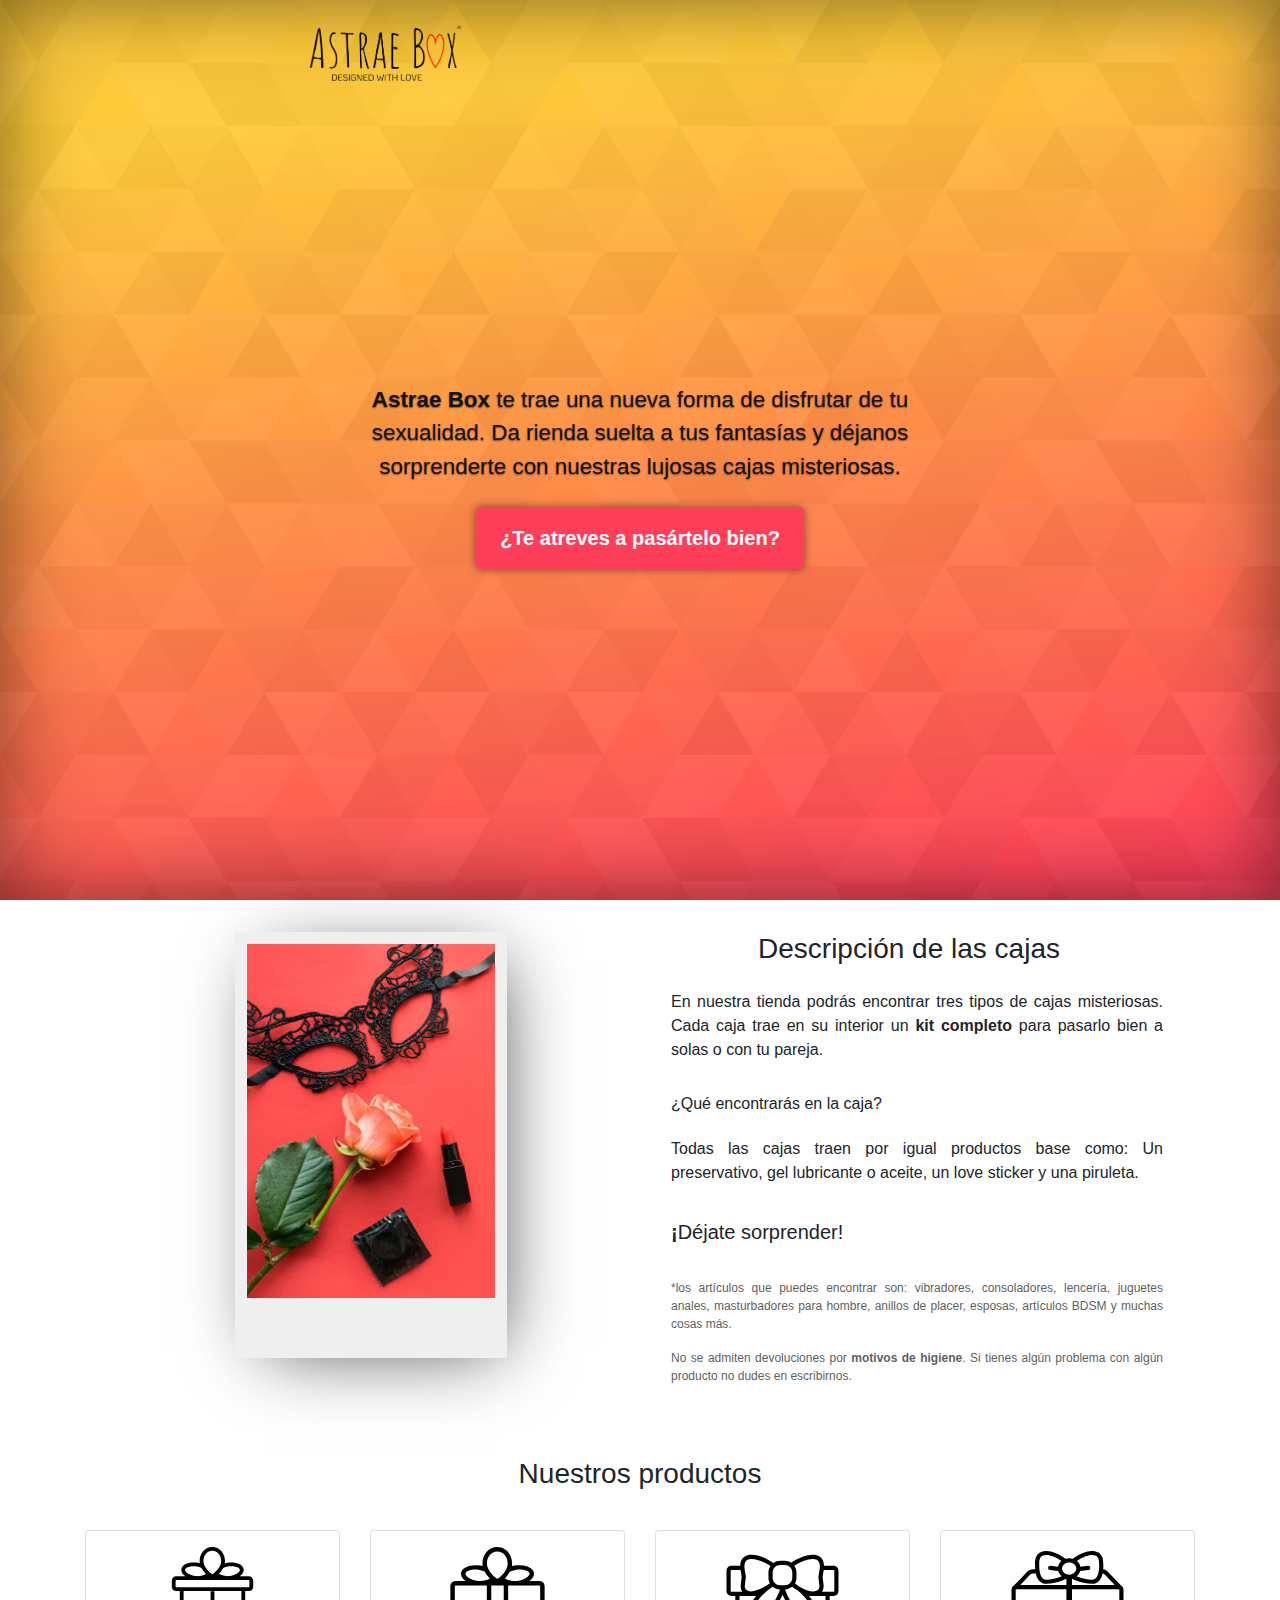
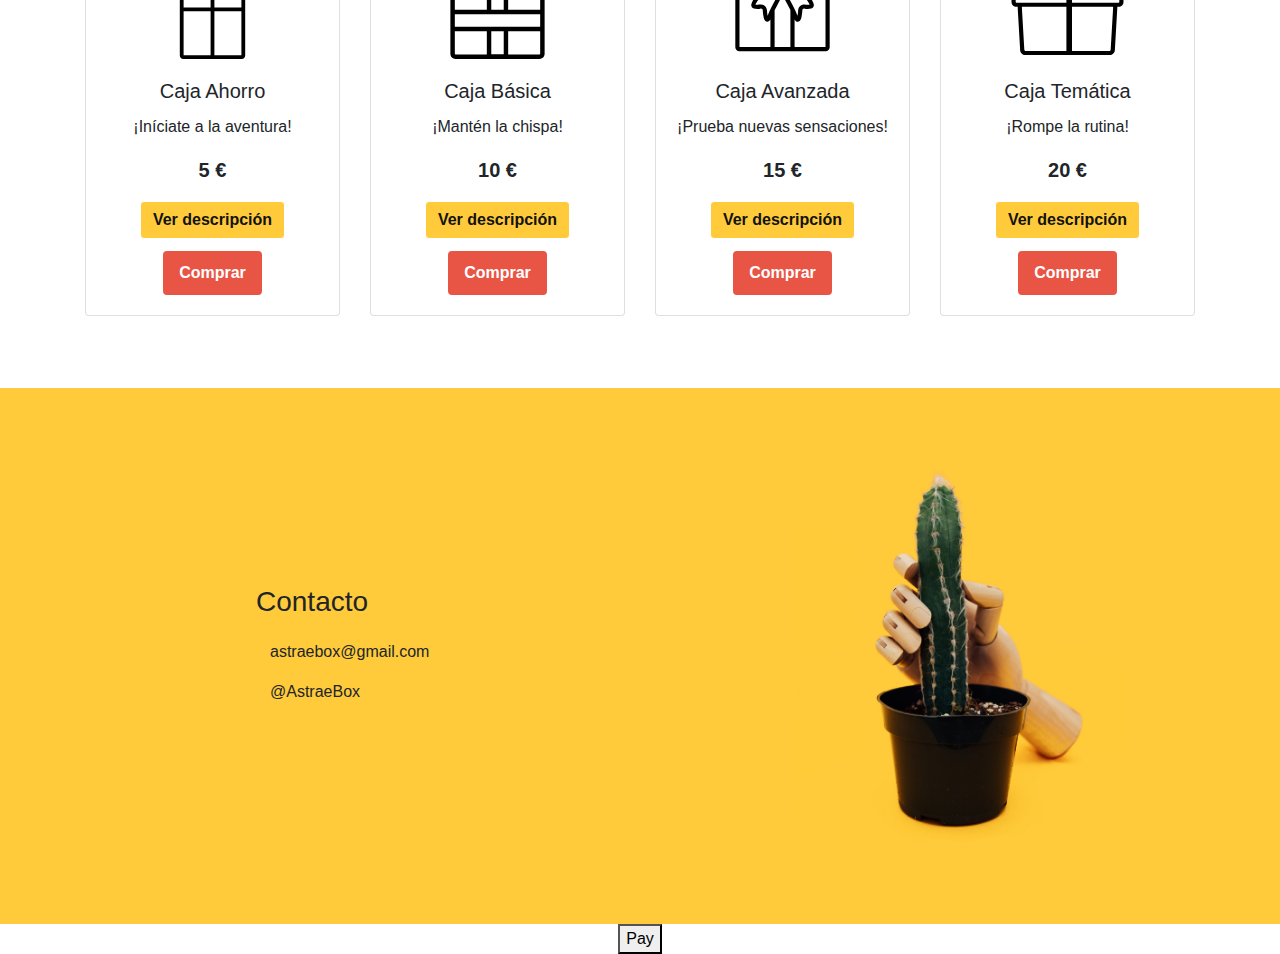
==== commit 42813d9f: "Removed nav" ====
--- a/index.html
+++ b/index.html
@@ -21,14 +21,9 @@
                 <div class="inner">
                     <img class="masthead-brand nav-logotipo" src="/assets/logo.png" alt="Logotipo Astrae Box">                        
                 </div>
-                <nav class="nav navbar-expand-sm nav-masthead justify-content-center">
-                    <a href="#descripcion" class="nav-link smooth-scroll">Inicio</a>
-                    <a href="#productos" class="nav-link smooth-scroll">Productos</a>
-                    <a href="#contacto" class="nav-link smooth-scroll">Contacto</a>
-                </nav>
             </header>
             <main role="main" class="inner cover">
-                <p class="cover-description">¡<b>Astrae Box</b> pronto disponible!</p>
+                <p class="cover-description"><b>Astrae Box</b> te trae una nueva forma de disfrutar de tu sexualidad. Da rienda suelta a tus fantasías y déjanos sorprenderte con nuestras lujosas cajas misteriosas.</p>
                 <p class="lead">
                     <a href="#productos" id="boton-action" class="dat-btn btn btn-lg btn-secondary smooth-scroll">¿Te atreves a pasártelo bien?</a>
                 </p>
@@ -43,6 +38,141 @@
             </footer>
         </div>
     </div>
+    <!-- Wrapper resto de secciones -->
+    <div class="secciones container-fluid">
+        <!-- Sección Descripción -->
+        <div id="descripcion" class="descripcion-container seccion row mx-auto">
+            <div class="col-sm-6">
+                <img class="descripcion-img img-fluid" src="/assets/antifaz.png" alt="antifaz">
+            </div>
+            <div class="col-sm-6 descripcion-texto">
+                <h3>Descripción de las cajas</h3>
+                <div class="text-justify">
+                    <p>En nuestra tienda podrás encontrar tres tipos de cajas misteriosas. Cada caja trae en su interior un <b>kit completo</b> para pasarlo bien a solas o con tu pareja.<br/></p>
+                    
+                    <p class="h6">¿Qué encontrarás en la caja?</p>
+                    <p>Todas las cajas traen por igual productos base como: Un preservativo, gel lubricante o aceite, un love sticker y una piruleta.
+                    <p class="blockquote"><span class="h5"><b>¡</b>Déjate sorprender!</span></p>
+                    <!-- Aclaraciones -->
+                    <p class="texto-claro">*los artículos que puedes encontrar son: vibradores, consoladores, lencería, juguetes anales, masturbadores para hombre, anillos de placer, esposas, artículos BDSM y muchas cosas más.<br/></p>
+                    <p class="mensaje-devoluciones texto-claro">No se admiten devoluciones por <b>motivos de higiene</b>. Si tienes algún problema con algún producto no dudes en escribirnos.</p>
+                </div>
+            </div>
+            
+        </div>
+        <!-- Sección Productos -->
+        <div id="productos" class="productos-container row mx-auto">
+            <h3 id="titulo-productos" class="text-center col-md-12">Nuestros productos</h3><br/>
+            <div class="col-md-3 tarjeta-producto">
+                <div class="card">
+                    <img class="card-img-top" src="/assets/caja-ahorro.svg" alt="Card image cap">
+                    <div class="card-body">
+                        <h5 class="card-title">Caja Ahorro</h5>
+                        <p class="card-text">¡Iníciate a la aventura!</p>
+                        <p class="card-text"><span class="precio">5 €</span></p>
+                        <a class="btn btn-primary" data-toggle="collapse" href="#descripcion-A" role="button" aria-expanded="false" aria-controls="descripcion-A">Ver descripción</a>
+                        <a href="/comprar.html?caja=a" class="btn btn-secondary btn-compra font-weight-bold">Comprar</a>
+                        <div class="card-text collapse descripcion-producto text-left" id="descripcion-A">
+                            <b class="">Descripción: <br/></b>
+                            <ul class="list-group">
+                                <li class="list-group-item">Preservativo</li>
+                                <li class="list-group-item">Lubricante</li>
+                                <li class="list-group-item">Piruleta</li>
+                                <li class="list-group-item">Love sticker</li>
+                                <li class="list-group-item">Accesorio erótico</li>
+                            </ul>
+                        </div>
+                    </div>
+                </div>
+            </div>
+            <div class="col-md-3 tarjeta-producto">
+                <div class="card">
+                    <img class="card-img-top" src="/assets/caja-s.svg" alt="Card image cap">
+                    <div class="card-body">
+                        <h5 class="card-title">Caja Básica</h5>
+                        <p class="card-text">¡Mantén la chispa!</p>
+                        <p class="card-text"><span class="precio">10 €</span></p>
+                        <a class="btn btn-primary" data-toggle="collapse" href="#descripcion-S" role="button" aria-expanded="false" aria-controls="descripcion-S">Ver descripción</a>
+                        <a href="/comprar.html?caja=s" class="btn btn-secondary btn-compra font-weight-bold">Comprar</a>
+                        <div class="card-text collapse descripcion-producto text-left" id="descripcion-S">
+                            <b class="">Descripción: <br/></b>
+                            <ul class="list-group">
+                                <li class="list-group-item">Preservativo</li>
+                                <li class="list-group-item">Lubricante</li>
+                                <li class="list-group-item">Piruleta</li>
+                                <li class="list-group-item">Love sticker</li>
+                                <li class="list-group-item">Juguete erótico</li>
+                            </ul>
+                        </div>
+                    </div>
+                </div>
+            </div>
+            <div class="col-md-3 tarjeta-producto">
+                <div class="card">
+                    <img class="card-img-top" src="/assets/caja-m.svg" alt="Card image cap">
+                    <div class="card-body">
+                        <h5 class="card-title">Caja Avanzada</h5>
+                        <p class="card-text">¡Prueba nuevas sensaciones!</p>
+                        <p class="card-text"><span class="precio">15 €</span></p>
+                        <a class="btn btn-primary" data-toggle="collapse" href="#descripcion-M" role="button" aria-expanded="false" aria-controls="descripcion-M">Ver descripción</a>
+                        <a href="/comprar.html?caja=m" class="btn btn-secondary btn-compra font-weight-bold">Comprar</a>
+                        <div class="card-text collapse descripcion-producto text-left" id="descripcion-M">
+                            <b class="">Descripción: <br/></b>
+                            <ul class="list-group">
+                                <li class="list-group-item">Preservativo</li>
+                                <li class="list-group-item">Lubricante</li>
+                                <li class="list-group-item">Piruleta</li>
+                                <li class="list-group-item">Love sticker</li>
+                                <li class="list-group-item">Juguete erótico</li>
+                                <li class="list-group-item">Accesorio erótico</li>
+                                <li class="list-group-item">Lencería</li>
+                            </ul>
+                        </div>
+                    </div>
+                </div>
+            </div>
+            <div class="col-md-3 tarjeta-producto">
+                <div class="card">
+                    <img class="card-img-top" src="/assets/caja-l-1.svg" alt="Card image cap">
+                    <div class="card-body">
+                        <h5 class="card-title">Caja Temática</h5>
+                        <p class="card-text">¡Rompe la rutina!</p>
+                        <p class="card-text"><span class="precio">20 €</span></p>
+                        <a class="btn btn-primary" data-toggle="collapse" href="#descripcion-L" role="button" aria-expanded="false" aria-controls="descripcion-L">Ver descripción</a>
+                        <a href="/comprar.html?caja=l" class="btn btn-secondary btn-compra font-weight-bold">Comprar</a>
+                        <div class="card-text collapse descripcion-producto text-left" id="descripcion-L">
+                            <b class="">Descripción: <br/></b>
+                            <ul class="list-group text-center">
+                                <li class="list-group-item">
+                                <b>Cajas TEMATIZADAS</b><br/>
+                                cada mes una<br/>
+                                <span class="resalte-color">Temática Especial.</span>
+                                <br/><br/>
+                                <b>Puedes elegir la temática</b><br/>
+                                del mes en nuestras<br/>
+                                encuestas de <u>Instagram</u><br/>
+                                <span class="resalte-color">@astraebox</span>
+                                </li>
+                            </ul>
+                        </div>
+                    </div>
+                </div>
+            </div>
+        </div>
+        <div id="contacto" class="contacto-container row">
+            <div class="col-sm-6 my-auto text-left contacto-info">
+                <h3 class="titulo-contacto">Contacto</h3>
+                <span class="d-flex align-middle"><i class="far fa-envelope"></i>    astraebox@gmail.com<br/></span>
+                <span class="d-flex align-middle"><i class="fab fa-instagram"></i>    @AstraeBox</span>
+            </div>
+            <div class="col-sm-6">
+                <img class="img-fluid" src="/assets/img-contacto.jpg" alt="">
+            </div>
+        </div>
+    </div>
+    <button id="checkout-button">Pay</button>
+    <div id="error-message"></div>
+
 
             <!-- Scripts -->
             <!-- <script src="https://js.stripe.com/v3/"></script> -->
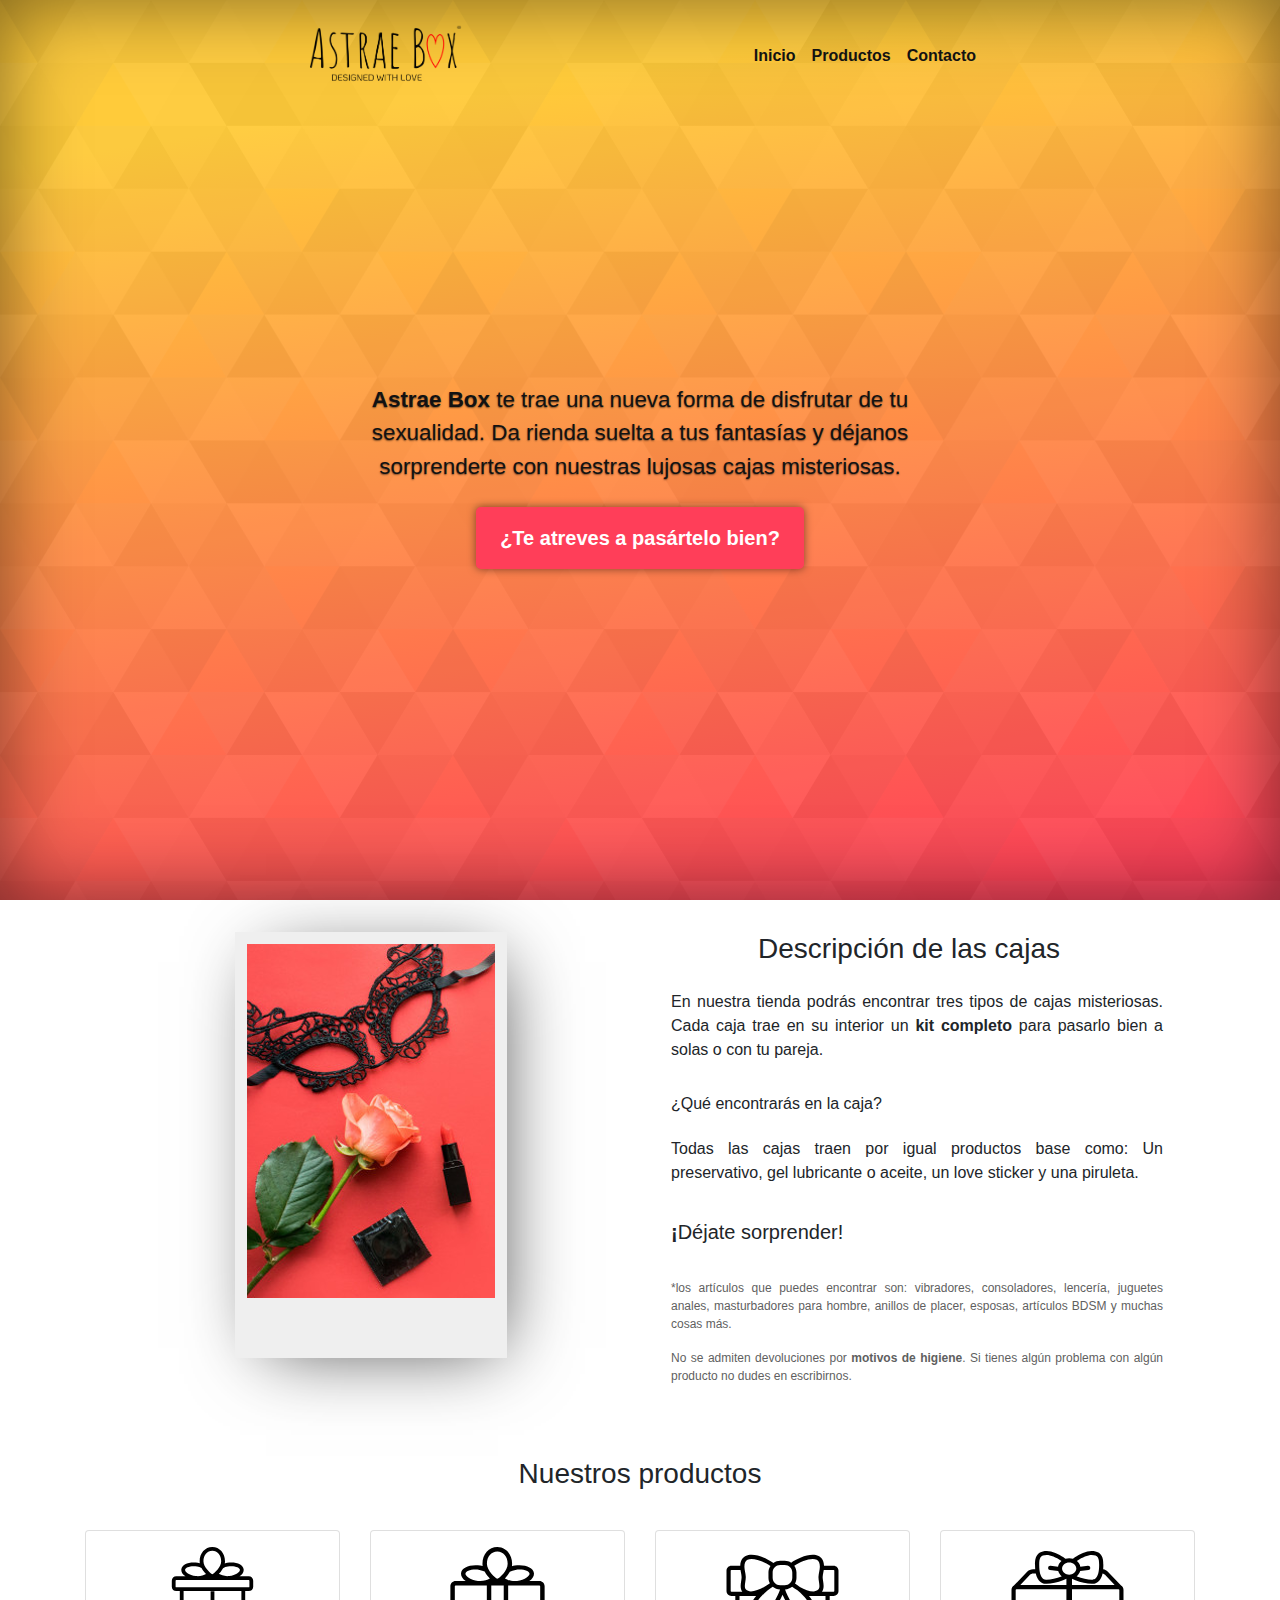
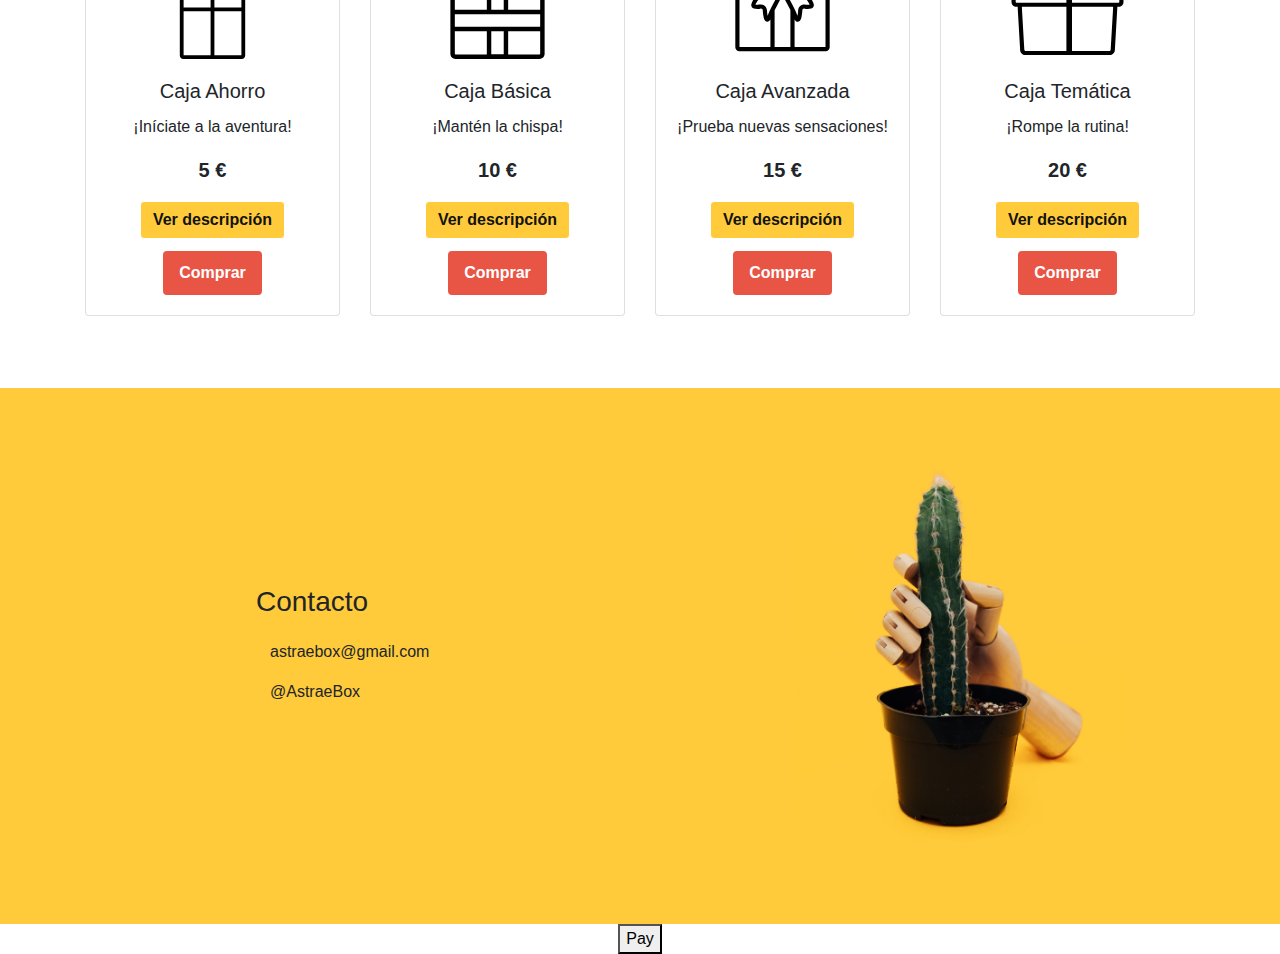
==== commit 83f2cf51: "Readded nav" ====
--- a/index.html
+++ b/index.html
@@ -21,6 +21,11 @@
                 <div class="inner">
                     <img class="masthead-brand nav-logotipo" src="/assets/logo.png" alt="Logotipo Astrae Box">                        
                 </div>
+                <nav class="nav navbar-expand-sm nav-masthead justify-content-center">
+                    <a href="#descripcion" class="nav-link smooth-scroll">Inicio</a>
+                    <a href="#productos" class="nav-link smooth-scroll">Productos</a>
+                    <a href="#contacto" class="nav-link smooth-scroll">Contacto</a>
+                </nav>
             </header>
             <main role="main" class="inner cover">
                 <p class="cover-description"><b>Astrae Box</b> te trae una nueva forma de disfrutar de tu sexualidad. Da rienda suelta a tus fantasías y déjanos sorprenderte con nuestras lujosas cajas misteriosas.</p>
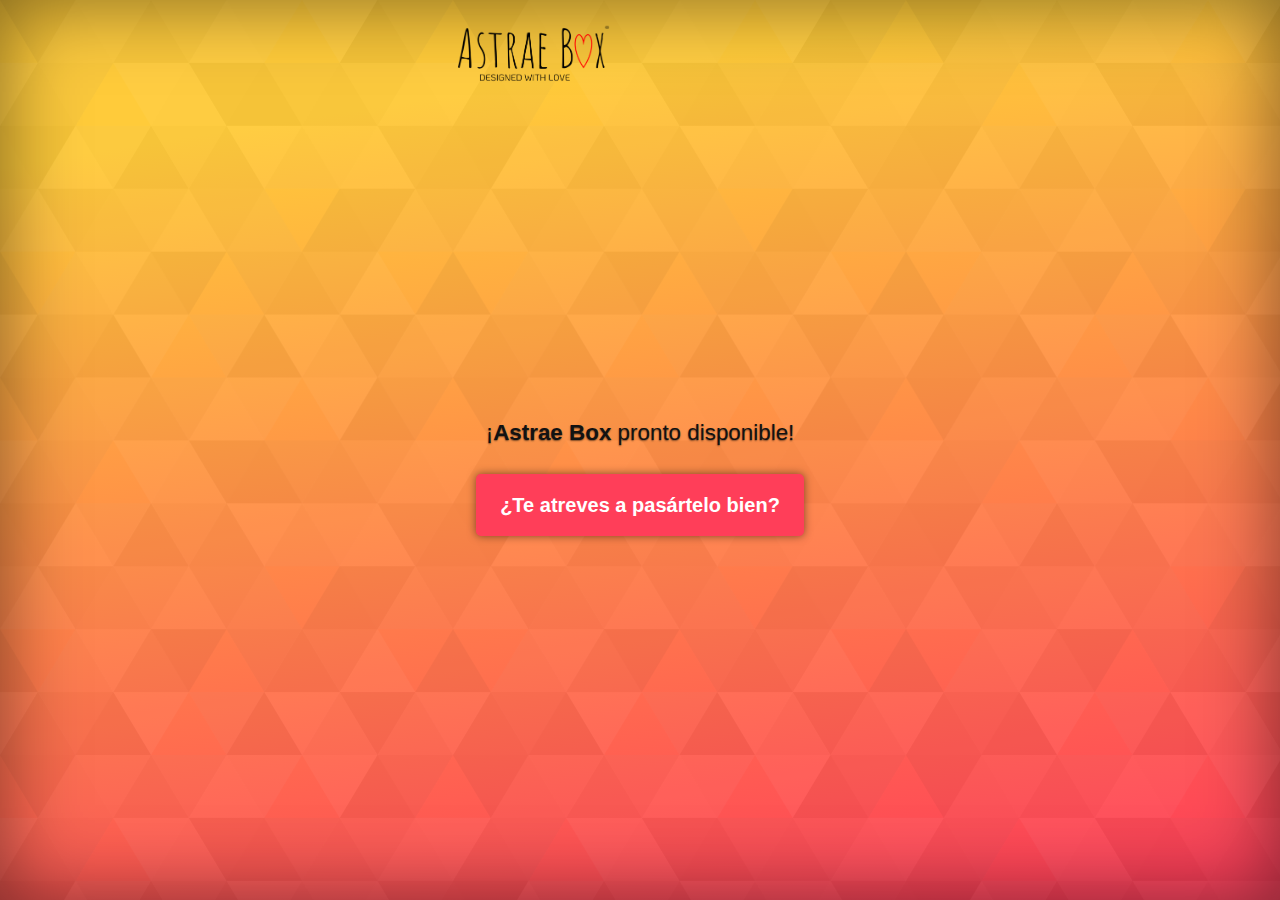
==== commit e56bd974: "Removed nav" ====
--- a/index.html
+++ b/index.html
@@ -21,14 +21,9 @@
                 <div class="inner">
                     <img class="masthead-brand nav-logotipo" src="/assets/logo.png" alt="Logotipo Astrae Box">                        
                 </div>
-                <nav class="nav navbar-expand-sm nav-masthead justify-content-center">
-                    <a href="#descripcion" class="nav-link smooth-scroll">Inicio</a>
-                    <a href="#productos" class="nav-link smooth-scroll">Productos</a>
-                    <a href="#contacto" class="nav-link smooth-scroll">Contacto</a>
-                </nav>
             </header>
             <main role="main" class="inner cover">
-                <p class="cover-description"><b>Astrae Box</b> te trae una nueva forma de disfrutar de tu sexualidad. Da rienda suelta a tus fantasías y déjanos sorprenderte con nuestras lujosas cajas misteriosas.</p>
+                <p class="cover-description">¡<b>Astrae Box</b> pronto disponible!</p>
                 <p class="lead">
                     <a href="#productos" id="boton-action" class="dat-btn btn btn-lg btn-secondary smooth-scroll">¿Te atreves a pasártelo bien?</a>
                 </p>
@@ -43,141 +38,6 @@
             </footer>
         </div>
     </div>
-    <!-- Wrapper resto de secciones -->
-    <div class="secciones container-fluid">
-        <!-- Sección Descripción -->
-        <div id="descripcion" class="descripcion-container seccion row mx-auto">
-            <div class="col-sm-6">
-                <img class="descripcion-img img-fluid" src="/assets/antifaz.png" alt="antifaz">
-            </div>
-            <div class="col-sm-6 descripcion-texto">
-                <h3>Descripción de las cajas</h3>
-                <div class="text-justify">
-                    <p>En nuestra tienda podrás encontrar tres tipos de cajas misteriosas. Cada caja trae en su interior un <b>kit completo</b> para pasarlo bien a solas o con tu pareja.<br/></p>
-                    
-                    <p class="h6">¿Qué encontrarás en la caja?</p>
-                    <p>Todas las cajas traen por igual productos base como: Un preservativo, gel lubricante o aceite, un love sticker y una piruleta.
-                    <p class="blockquote"><span class="h5"><b>¡</b>Déjate sorprender!</span></p>
-                    <!-- Aclaraciones -->
-                    <p class="texto-claro">*los artículos que puedes encontrar son: vibradores, consoladores, lencería, juguetes anales, masturbadores para hombre, anillos de placer, esposas, artículos BDSM y muchas cosas más.<br/></p>
-                    <p class="mensaje-devoluciones texto-claro">No se admiten devoluciones por <b>motivos de higiene</b>. Si tienes algún problema con algún producto no dudes en escribirnos.</p>
-                </div>
-            </div>
-            
-        </div>
-        <!-- Sección Productos -->
-        <div id="productos" class="productos-container row mx-auto">
-            <h3 id="titulo-productos" class="text-center col-md-12">Nuestros productos</h3><br/>
-            <div class="col-md-3 tarjeta-producto">
-                <div class="card">
-                    <img class="card-img-top" src="/assets/caja-ahorro.svg" alt="Card image cap">
-                    <div class="card-body">
-                        <h5 class="card-title">Caja Ahorro</h5>
-                        <p class="card-text">¡Iníciate a la aventura!</p>
-                        <p class="card-text"><span class="precio">5 €</span></p>
-                        <a class="btn btn-primary" data-toggle="collapse" href="#descripcion-A" role="button" aria-expanded="false" aria-controls="descripcion-A">Ver descripción</a>
-                        <a href="/comprar.html?caja=a" class="btn btn-secondary btn-compra font-weight-bold">Comprar</a>
-                        <div class="card-text collapse descripcion-producto text-left" id="descripcion-A">
-                            <b class="">Descripción: <br/></b>
-                            <ul class="list-group">
-                                <li class="list-group-item">Preservativo</li>
-                                <li class="list-group-item">Lubricante</li>
-                                <li class="list-group-item">Piruleta</li>
-                                <li class="list-group-item">Love sticker</li>
-                                <li class="list-group-item">Accesorio erótico</li>
-                            </ul>
-                        </div>
-                    </div>
-                </div>
-            </div>
-            <div class="col-md-3 tarjeta-producto">
-                <div class="card">
-                    <img class="card-img-top" src="/assets/caja-s.svg" alt="Card image cap">
-                    <div class="card-body">
-                        <h5 class="card-title">Caja Básica</h5>
-                        <p class="card-text">¡Mantén la chispa!</p>
-                        <p class="card-text"><span class="precio">10 €</span></p>
-                        <a class="btn btn-primary" data-toggle="collapse" href="#descripcion-S" role="button" aria-expanded="false" aria-controls="descripcion-S">Ver descripción</a>
-                        <a href="/comprar.html?caja=s" class="btn btn-secondary btn-compra font-weight-bold">Comprar</a>
-                        <div class="card-text collapse descripcion-producto text-left" id="descripcion-S">
-                            <b class="">Descripción: <br/></b>
-                            <ul class="list-group">
-                                <li class="list-group-item">Preservativo</li>
-                                <li class="list-group-item">Lubricante</li>
-                                <li class="list-group-item">Piruleta</li>
-                                <li class="list-group-item">Love sticker</li>
-                                <li class="list-group-item">Juguete erótico</li>
-                            </ul>
-                        </div>
-                    </div>
-                </div>
-            </div>
-            <div class="col-md-3 tarjeta-producto">
-                <div class="card">
-                    <img class="card-img-top" src="/assets/caja-m.svg" alt="Card image cap">
-                    <div class="card-body">
-                        <h5 class="card-title">Caja Avanzada</h5>
-                        <p class="card-text">¡Prueba nuevas sensaciones!</p>
-                        <p class="card-text"><span class="precio">15 €</span></p>
-                        <a class="btn btn-primary" data-toggle="collapse" href="#descripcion-M" role="button" aria-expanded="false" aria-controls="descripcion-M">Ver descripción</a>
-                        <a href="/comprar.html?caja=m" class="btn btn-secondary btn-compra font-weight-bold">Comprar</a>
-                        <div class="card-text collapse descripcion-producto text-left" id="descripcion-M">
-                            <b class="">Descripción: <br/></b>
-                            <ul class="list-group">
-                                <li class="list-group-item">Preservativo</li>
-                                <li class="list-group-item">Lubricante</li>
-                                <li class="list-group-item">Piruleta</li>
-                                <li class="list-group-item">Love sticker</li>
-                                <li class="list-group-item">Juguete erótico</li>
-                                <li class="list-group-item">Accesorio erótico</li>
-                                <li class="list-group-item">Lencería</li>
-                            </ul>
-                        </div>
-                    </div>
-                </div>
-            </div>
-            <div class="col-md-3 tarjeta-producto">
-                <div class="card">
-                    <img class="card-img-top" src="/assets/caja-l-1.svg" alt="Card image cap">
-                    <div class="card-body">
-                        <h5 class="card-title">Caja Temática</h5>
-                        <p class="card-text">¡Rompe la rutina!</p>
-                        <p class="card-text"><span class="precio">20 €</span></p>
-                        <a class="btn btn-primary" data-toggle="collapse" href="#descripcion-L" role="button" aria-expanded="false" aria-controls="descripcion-L">Ver descripción</a>
-                        <a href="/comprar.html?caja=l" class="btn btn-secondary btn-compra font-weight-bold">Comprar</a>
-                        <div class="card-text collapse descripcion-producto text-left" id="descripcion-L">
-                            <b class="">Descripción: <br/></b>
-                            <ul class="list-group text-center">
-                                <li class="list-group-item">
-                                <b>Cajas TEMATIZADAS</b><br/>
-                                cada mes una<br/>
-                                <span class="resalte-color">Temática Especial.</span>
-                                <br/><br/>
-                                <b>Puedes elegir la temática</b><br/>
-                                del mes en nuestras<br/>
-                                encuestas de <u>Instagram</u><br/>
-                                <span class="resalte-color">@astraebox</span>
-                                </li>
-                            </ul>
-                        </div>
-                    </div>
-                </div>
-            </div>
-        </div>
-        <div id="contacto" class="contacto-container row">
-            <div class="col-sm-6 my-auto text-left contacto-info">
-                <h3 class="titulo-contacto">Contacto</h3>
-                <span class="d-flex align-middle"><i class="far fa-envelope"></i>    astraebox@gmail.com<br/></span>
-                <span class="d-flex align-middle"><i class="fab fa-instagram"></i>    @AstraeBox</span>
-            </div>
-            <div class="col-sm-6">
-                <img class="img-fluid" src="/assets/img-contacto.jpg" alt="">
-            </div>
-        </div>
-    </div>
-    <button id="checkout-button">Pay</button>
-    <div id="error-message"></div>
-
 
             <!-- Scripts -->
             <!-- <script src="https://js.stripe.com/v3/"></script> -->
